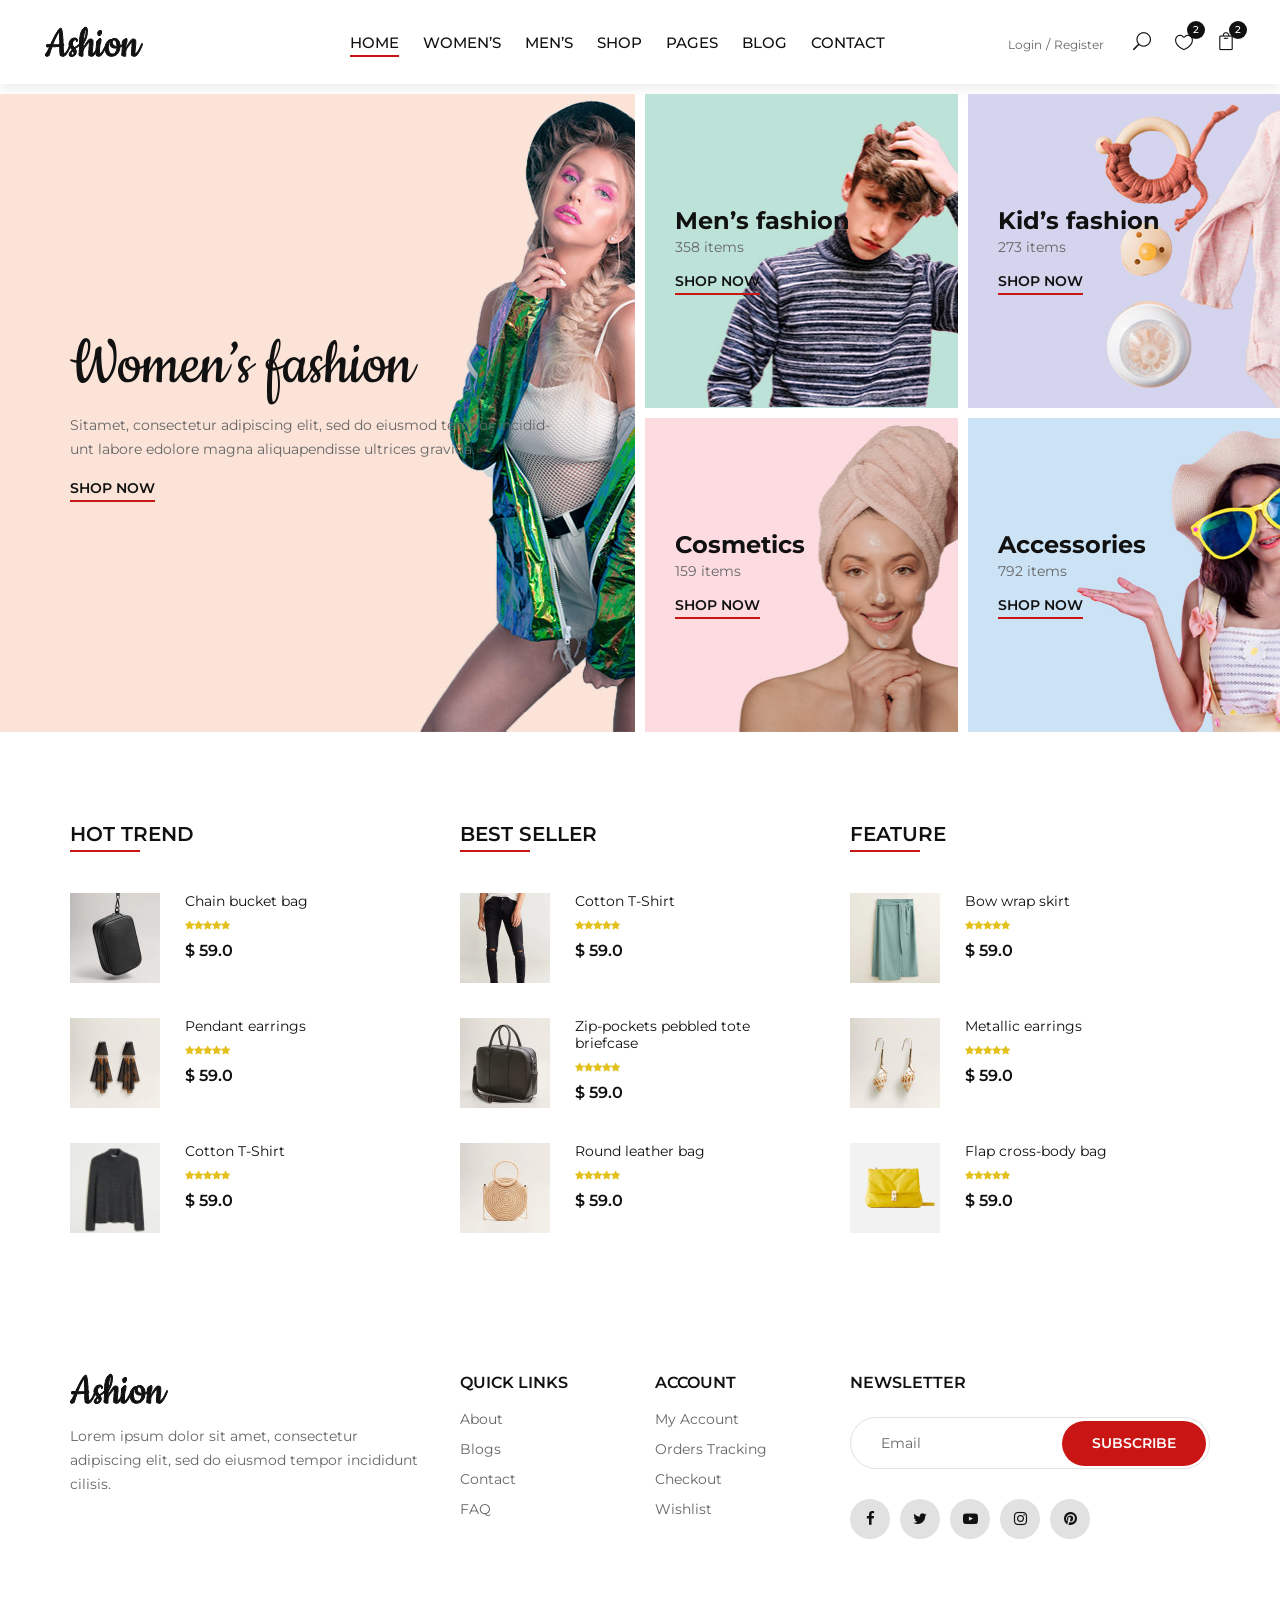
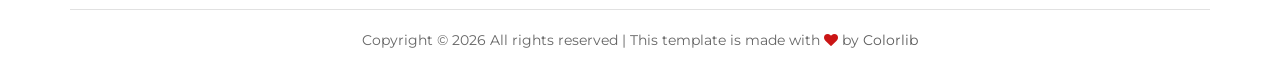
==== index.html @ 5e959f74 "init" ====
<!DOCTYPE html>
<html lang="pt-br">

<head>
    <meta charset="UTF-8">
    <meta name="description" content="Ashion Template">
    <meta name="keywords" content="Ashion, unica, creative, html">
    <meta name="viewport" content="width=device-width, initial-scale=1.0">
    <meta http-equiv="X-UA-Compatible" content="ie=edge">
    <title>Ashion | Template</title>

    <!-- Google Font -->
    <link href="https://fonts.googleapis.com/css2?family=Cookie&display=swap" rel="stylesheet">
    <link href="https://fonts.googleapis.com/css2?family=Montserrat:wght@400;500;600;700;800;900&display=swap"
    rel="stylesheet">

    <!-- Css Styles -->
    <link rel="stylesheet" href="css/bootstrap.min.css" type="text/css">
    <link rel="stylesheet" href="css/font-awesome.min.css" type="text/css">
    <link rel="stylesheet" href="css/elegant-icons.css" type="text/css">
    <link rel="stylesheet" href="css/jquery-ui.min.css" type="text/css">
    <link rel="stylesheet" href="css/magnific-popup.css" type="text/css">
    <link rel="stylesheet" href="css/owl.carousel.min.css" type="text/css">
    <link rel="stylesheet" href="css/slicknav.min.css" type="text/css">
    <link rel="stylesheet" href="css/style.css" type="text/css">
</head>

<body>
    <!-- Page Preloder -->
    <div id="preloder">
        <div class="loader"></div>
    </div>

    <!-- Offcanvas Menu Begin -->
    <div class="offcanvas-menu-overlay"></div>
    <div class="offcanvas-menu-wrapper">
        <div class="offcanvas__close">+</div>
        <ul class="offcanvas__widget">
            <li><span class="icon_search search-switch"></span></li>
            <li><a href="#"><span class="icon_heart_alt"></span>
                <div class="tip">2</div>
            </a></li>
            <li><a href="#"><span class="icon_bag_alt"></span>
                <div class="tip">2</div>
            </a></li>
        </ul>
        <div class="offcanvas__logo">
            <a href="./index.html"><img src="img/logo.png" alt=""></a>
        </div>
        <div id="mobile-menu-wrap"></div>
        <div class="offcanvas__auth">
            <a href="#">Login</a>
            <a href="#">Register</a>
        </div>
    </div>
    <!-- Offcanvas Menu End -->

    <!-- Header Section Begin -->
    <header class="header">
        <div class="container-fluid">
            <div class="row">
                <div class="col-xl-3 col-lg-2">
                    <div class="header__logo">
                        <a href="./index.html"><img src="img/logo.png" alt=""></a>
                    </div>
                </div>
                <div class="col-xl-6 col-lg-7">
                    <nav class="header__menu">
                        <ul>
                            <li class="active"><a href="./index.html">Home</a></li>
                            <li><a href="#">Women’s</a></li>
                            <li><a href="#">Men’s</a></li>
                            <li><a href="./shop.html">Shop</a></li>
                            <li><a href="#">Pages</a>
                                <ul class="dropdown">
                                    <li><a href="./product-details.html">Product Details</a></li>
                                    <li><a href="./shop-cart.html">Shop Cart</a></li>
                                    <li><a href="./checkout.html">Checkout</a></li>
                                    <li><a href="./blog-details.html">Blog Details</a></li>
                                </ul>
                            </li>
                            <li><a href="./blog.html">Blog</a></li>
                            <li><a href="./contact.html">Contact</a></li>
                        </ul>
                    </nav>
                </div>
                <div class="col-lg-3">
                    <div class="header__right">
                        <div class="header__right__auth">
                            <a href="#">Login</a>
                            <a href="#">Register</a>
                        </div>
                        <ul class="header__right__widget">
                            <li><span class="icon_search search-switch"></span></li>
                            <li><a href="#"><span class="icon_heart_alt"></span>
                                <div class="tip">2</div>
                            </a></li>
                            <li><a href="#"><span class="icon_bag_alt"></span>
                                <div class="tip">2</div>
                            </a></li>
                        </ul>
                    </div>
                </div>
            </div>
            <div class="canvas__open">
                <i class="fa fa-bars"></i>
            </div>
        </div>
    </header>
    <!-- Header Section End -->

    <!-- Categories Section Begin -->
    <section class="categories">
        <div class="container-fluid">
            <div class="row">
                <div class="col-lg-6 p-0">
                    <div class="categories__item categories__large__item set-bg"
                    data-setbg="img/categories/category-1.jpg">
                    <div class="categories__text">
                        <h1>Women’s fashion</h1>
                        <p>Sitamet, consectetur adipiscing elit, sed do eiusmod tempor incidid-unt labore
                        edolore magna aliquapendisse ultrices gravida.</p>
                        <a href="#">Shop now</a>
                    </div>
                </div>
            </div>
            <div class="col-lg-6">
                <div class="row">
                    <div class="col-lg-6 col-md-6 col-sm-6 p-0">
                        <div class="categories__item set-bg" data-setbg="img/categories/category-2.jpg">
                            <div class="categories__text">
                                <h4>Men’s fashion</h4>
                                <p>358 items</p>
                                <a href="#">Shop now</a>
                            </div>
                        </div>
                    </div>
                    <div class="col-lg-6 col-md-6 col-sm-6 p-0">
                        <div class="categories__item set-bg" data-setbg="img/categories/category-3.jpg">
                            <div class="categories__text">
                                <h4>Kid’s fashion</h4>
                                <p>273 items</p>
                                <a href="#">Shop now</a>
                            </div>
                        </div>
                    </div>
                    <div class="col-lg-6 col-md-6 col-sm-6 p-0">
                        <div class="categories__item set-bg" data-setbg="img/categories/category-4.jpg">
                            <div class="categories__text">
                                <h4>Cosmetics</h4>
                                <p>159 items</p>
                                <a href="#">Shop now</a>
                            </div>
                        </div>
                    </div>
                    <div class="col-lg-6 col-md-6 col-sm-6 p-0">
                        <div class="categories__item set-bg" data-setbg="img/categories/category-5.jpg">
                            <div class="categories__text">
                                <h4>Accessories</h4>
                                <p>792 items</p>
                                <a href="#">Shop now</a>
                            </div>
                        </div>
                    </div>
                </div>
            </div>
        </div>
    </div>
</section>
<!-- Categories Section End -->

<!-- Trend Section Begin -->
<section class="trend spad">
    <div class="container">
        <div class="row">
            <div class="col-lg-4 col-md-4 col-sm-6">
                <div class="trend__content">
                    <div class="section-title">
                        <h4>Hot Trend</h4>
                    </div>
                    <div class="trend__item">
                        <div class="trend__item__pic">
                            <img src="img/trend/ht-1.jpg" alt="">
                        </div>
                        <div class="trend__item__text">
                            <h6>Chain bucket bag</h6>
                            <div class="rating">
                                <i class="fa fa-star"></i>
                                <i class="fa fa-star"></i>
                                <i class="fa fa-star"></i>
                                <i class="fa fa-star"></i>
                                <i class="fa fa-star"></i>
                            </div>
                            <div class="product__price">$ 59.0</div>
                        </div>
                    </div>
                    <div class="trend__item">
                        <div class="trend__item__pic">
                            <img src="img/trend/ht-2.jpg" alt="">
                        </div>
                        <div class="trend__item__text">
                            <h6>Pendant earrings</h6>
                            <div class="rating">
                                <i class="fa fa-star"></i>
                                <i class="fa fa-star"></i>
                                <i class="fa fa-star"></i>
                                <i class="fa fa-star"></i>
                                <i class="fa fa-star"></i>
                            </div>
                            <div class="product__price">$ 59.0</div>
                        </div>
                    </div>
                    <div class="trend__item">
                        <div class="trend__item__pic">
                            <img src="img/trend/ht-3.jpg" alt="">
                        </div>
                        <div class="trend__item__text">
                            <h6>Cotton T-Shirt</h6>
                            <div class="rating">
                                <i class="fa fa-star"></i>
                                <i class="fa fa-star"></i>
                                <i class="fa fa-star"></i>
                                <i class="fa fa-star"></i>
                                <i class="fa fa-star"></i>
                            </div>
                            <div class="product__price">$ 59.0</div>
                        </div>
                    </div>
                </div>
            </div>
            <div class="col-lg-4 col-md-4 col-sm-6">
                <div class="trend__content">
                    <div class="section-title">
                        <h4>Best seller</h4>
                    </div>
                    <div class="trend__item">
                        <div class="trend__item__pic">
                            <img src="img/trend/bs-1.jpg" alt="">
                        </div>
                        <div class="trend__item__text">
                            <h6>Cotton T-Shirt</h6>
                            <div class="rating">
                                <i class="fa fa-star"></i>
                                <i class="fa fa-star"></i>
                                <i class="fa fa-star"></i>
                                <i class="fa fa-star"></i>
                                <i class="fa fa-star"></i>
                            </div>
                            <div class="product__price">$ 59.0</div>
                        </div>
                    </div>
                    <div class="trend__item">
                        <div class="trend__item__pic">
                            <img src="img/trend/bs-2.jpg" alt="">
                        </div>
                        <div class="trend__item__text">
                            <h6>Zip-pockets pebbled tote <br />briefcase</h6>
                            <div class="rating">
                                <i class="fa fa-star"></i>
                                <i class="fa fa-star"></i>
                                <i class="fa fa-star"></i>
                                <i class="fa fa-star"></i>
                                <i class="fa fa-star"></i>
                            </div>
                            <div class="product__price">$ 59.0</div>
                        </div>
                    </div>
                    <div class="trend__item">
                        <div class="trend__item__pic">
                            <img src="img/trend/bs-3.jpg" alt="">
                        </div>
                        <div class="trend__item__text">
                            <h6>Round leather bag</h6>
                            <div class="rating">
                                <i class="fa fa-star"></i>
                                <i class="fa fa-star"></i>
                                <i class="fa fa-star"></i>
                                <i class="fa fa-star"></i>
                                <i class="fa fa-star"></i>
                            </div>
                            <div class="product__price">$ 59.0</div>
                        </div>
                    </div>
                </div>
            </div>
            <div class="col-lg-4 col-md-4 col-sm-6">
                <div class="trend__content">
                    <div class="section-title">
                        <h4>Feature</h4>
                    </div>
                    <div class="trend__item">
                        <div class="trend__item__pic">
                            <img src="img/trend/f-1.jpg" alt="">
                        </div>
                        <div class="trend__item__text">
                            <h6>Bow wrap skirt</h6>
                            <div class="rating">
                                <i class="fa fa-star"></i>
                                <i class="fa fa-star"></i>
                                <i class="fa fa-star"></i>
                                <i class="fa fa-star"></i>
                                <i class="fa fa-star"></i>
                            </div>
                            <div class="product__price">$ 59.0</div>
                        </div>
                    </div>
                    <div class="trend__item">
                        <div class="trend__item__pic">
                            <img src="img/trend/f-2.jpg" alt="">
                        </div>
                        <div class="trend__item__text">
                            <h6>Metallic earrings</h6>
                            <div class="rating">
                                <i class="fa fa-star"></i>
                                <i class="fa fa-star"></i>
                                <i class="fa fa-star"></i>
                                <i class="fa fa-star"></i>
                                <i class="fa fa-star"></i>
                            </div>
                            <div class="product__price">$ 59.0</div>
                        </div>
                    </div>
                    <div class="trend__item">
                        <div class="trend__item__pic">
                            <img src="img/trend/f-3.jpg" alt="">
                        </div>
                        <div class="trend__item__text">
                            <h6>Flap cross-body bag</h6>
                            <div class="rating">
                                <i class="fa fa-star"></i>
                                <i class="fa fa-star"></i>
                                <i class="fa fa-star"></i>
                                <i class="fa fa-star"></i>
                                <i class="fa fa-star"></i>
                            </div>
                            <div class="product__price">$ 59.0</div>
                        </div>
                    </div>
                </div>
            </div>
        </div>
    </div>
</section>
<!-- Trend Section End -->

<!-- Footer Section Begin -->
<footer class="footer">
    <div class="container">
        <div class="row">
            <div class="col-lg-4 col-md-6 col-sm-7">
                <div class="footer__about">
                    <div class="footer__logo">
                        <a href="./index.html"><img src="img/logo.png" alt=""></a>
                    </div>
                    <p>Lorem ipsum dolor sit amet, consectetur adipiscing elit, sed do eiusmod tempor incididunt
                    cilisis.</p>
                </div>
            </div>
            <div class="col-lg-2 col-md-3 col-sm-5">
                <div class="footer__widget">
                    <h6>Quick links</h6>
                    <ul>
                        <li><a href="#">About</a></li>
                        <li><a href="#">Blogs</a></li>
                        <li><a href="#">Contact</a></li>
                        <li><a href="#">FAQ</a></li>
                    </ul>
                </div>
            </div>
            <div class="col-lg-2 col-md-3 col-sm-4">
                <div class="footer__widget">
                    <h6>Account</h6>
                    <ul>
                        <li><a href="#">My Account</a></li>
                        <li><a href="#">Orders Tracking</a></li>
                        <li><a href="#">Checkout</a></li>
                        <li><a href="#">Wishlist</a></li>
                    </ul>
                </div>
            </div>
            <div class="col-lg-4 col-md-8 col-sm-8">
                <div class="footer__newslatter">
                    <h6>NEWSLETTER</h6>
                    <form action="#">
                        <input type="text" placeholder="Email">
                        <button type="submit" class="site-btn">Subscribe</button>
                    </form>
                    <div class="footer__social">
                        <a href="#"><i class="fa fa-facebook"></i></a>
                        <a href="#"><i class="fa fa-twitter"></i></a>
                        <a href="#"><i class="fa fa-youtube-play"></i></a>
                        <a href="#"><i class="fa fa-instagram"></i></a>
                        <a href="#"><i class="fa fa-pinterest"></i></a>
                    </div>
                </div>
            </div>
        </div>
        <div class="row">
            <div class="col-lg-12">
                <!-- Link back to Colorlib can't be removed. Template is licensed under CC BY 3.0. -->
                <div class="footer__copyright__text">
                    <p>Copyright &copy; <script>document.write(new Date().getFullYear());</script> All rights reserved | This template is made with <i class="fa fa-heart" aria-hidden="true"></i> by <a href="https://colorlib.com" target="_blank">Colorlib</a></p>
                </div>
                <!-- Link back to Colorlib can't be removed. Template is licensed under CC BY 3.0. -->
            </div>
        </div>
    </div>
</footer>
<!-- Footer Section End -->

<!-- Search Begin -->
<div class="search-model">
    <div class="h-100 d-flex align-items-center justify-content-center">
        <div class="search-close-switch">+</div>
        <form class="search-model-form">
            <input type="text" id="search-input" placeholder="Search here.....">
        </form>
    </div>
</div>
<!-- Search End -->

<!-- Js Plugins -->
<script src="js/jquery-3.3.1.min.js"></script>
<script src="js/bootstrap.min.js"></script>
<script src="js/jquery.magnific-popup.min.js"></script>
<script src="js/jquery-ui.min.js"></script>
<script src="js/mixitup.min.js"></script>
<script src="js/jquery.countdown.min.js"></script>
<script src="js/jquery.slicknav.js"></script>
<script src="js/owl.carousel.min.js"></script>
<script src="js/jquery.nicescroll.min.js"></script>
<script src="js/main.js"></script>
</body>

</html>
---- css/elegant-icons.css ----
@font-face {
	font-family: 'ElegantIcons';
	src:url('../fonts/ElegantIcons.eot');
	src:url('../fonts/ElegantIcons.eot?#iefix') format('embedded-opentype'),
		url('../fonts/ElegantIcons.woff') format('woff'),
		url('../fonts/ElegantIcons.ttf') format('truetype'),
		url('../fonts/ElegantIcons.svg#ElegantIcons') format('svg');
	font-weight: normal;
	font-style: normal;
}

/* Use the following CSS code if you want to use data attributes for inserting your icons */
[data-icon]:before {
	font-family: 'ElegantIcons';
	content: attr(data-icon);
	speak: none;
	font-weight: normal;
	font-variant: normal;
	text-transform: none;
	line-height: 1;
	-webkit-font-smoothing: antialiased;
	-moz-osx-font-smoothing: grayscale;
}

/* Use the following CSS code if you want to have a class per icon */
/*
Instead of a list of all class selectors,
you can use the generic selector below, but it's slower:
[class*="your-class-prefix"] {
*/
.arrow_up, .arrow_down, .arrow_left, .arrow_right, .arrow_left-up, .arrow_right-up, .arrow_right-down, .arrow_left-down, .arrow-up-down, .arrow_up-down_alt, .arrow_left-right_alt, .arrow_left-right, .arrow_expand_alt2, .arrow_expand_alt, .arrow_condense, .arrow_expand, .arrow_move, .arrow_carrot-up, .arrow_carrot-down, .arrow_carrot-left, .arrow_carrot-right, .arrow_carrot-2up, .arrow_carrot-2down, .arrow_carrot-2left, .arrow_carrot-2right, .arrow_carrot-up_alt2, .arrow_carrot-down_alt2, .arrow_carrot-left_alt2, .arrow_carrot-right_alt2, .arrow_carrot-2up_alt2, .arrow_carrot-2down_alt2, .arrow_carrot-2left_alt2, .arrow_carrot-2right_alt2, .arrow_triangle-up, .arrow_triangle-down, .arrow_triangle-left, .arrow_triangle-right, .arrow_triangle-up_alt2, .arrow_triangle-down_alt2, .arrow_triangle-left_alt2, .arrow_triangle-right_alt2, .arrow_back, .icon_minus-06, .icon_plus, .icon_close, .icon_check, .icon_minus_alt2, .icon_plus_alt2, .icon_close_alt2, .icon_check_alt2, .icon_zoom-out_alt, .icon_zoom-in_alt, .icon_search, .icon_box-empty, .icon_box-selected, .icon_minus-box, .icon_plus-box, .icon_box-checked, .icon_circle-empty, .icon_circle-slelected, .icon_stop_alt2, .icon_stop, .icon_pause_alt2, .icon_pause, .icon_menu, .icon_menu-square_alt2, .icon_menu-circle_alt2, .icon_ul, .icon_ol, .icon_adjust-horiz, .icon_adjust-vert, .icon_document_alt, .icon_documents_alt, .icon_pencil, .icon_pencil-edit_alt, .icon_pencil-edit, .icon_folder-alt, .icon_folder-open_alt, .icon_folder-add_alt, .icon_info_alt, .icon_error-oct_alt, .icon_error-circle_alt, .icon_error-triangle_alt, .icon_question_alt2, .icon_question, .icon_comment_alt, .icon_chat_alt, .icon_vol-mute_alt, .icon_volume-low_alt, .icon_volume-high_alt, .icon_quotations, .icon_quotations_alt2, .icon_clock_alt, .icon_lock_alt, .icon_lock-open_alt, .icon_key_alt, .icon_cloud_alt, .icon_cloud-upload_alt, .icon_cloud-download_alt, .icon_image, .icon_images, .icon_lightbulb_alt, .icon_gift_alt, .icon_house_alt, .icon_genius, .icon_mobile, .icon_tablet, .icon_laptop, .icon_desktop, .icon_camera_alt, .icon_mail_alt, .icon_cone_alt, .icon_ribbon_alt, .icon_bag_alt, .icon_creditcard, .icon_cart_alt, .icon_paperclip, .icon_tag_alt, .icon_tags_alt, .icon_trash_alt, .icon_cursor_alt, .icon_mic_alt, .icon_compass_alt, .icon_pin_alt, .icon_pushpin_alt, .icon_map_alt, .icon_drawer_alt, .icon_toolbox_alt, .icon_book_alt, .icon_calendar, .icon_film, .icon_table, .icon_contacts_alt, .icon_headphones, .icon_lifesaver, .icon_piechart, .icon_refresh, .icon_link_alt, .icon_link, .icon_loading, .icon_blocked, .icon_archive_alt, .icon_heart_alt, .icon_star_alt, .icon_star-half_alt, .icon_star, .icon_star-half, .icon_tools, .icon_tool, .icon_cog, .icon_cogs, .arrow_up_alt, .arrow_down_alt, .arrow_left_alt, .arrow_right_alt, .arrow_left-up_alt, .arrow_right-up_alt, .arrow_right-down_alt, .arrow_left-down_alt, .arrow_condense_alt, .arrow_expand_alt3, .arrow_carrot_up_alt, .arrow_carrot-down_alt, .arrow_carrot-left_alt, .arrow_carrot-right_alt, .arrow_carrot-2up_alt, .arrow_carrot-2dwnn_alt, .arrow_carrot-2left_alt, .arrow_carrot-2right_alt, .arrow_triangle-up_alt, .arrow_triangle-down_alt, .arrow_triangle-left_alt, .arrow_triangle-right_alt, .icon_minus_alt, .icon_plus_alt, .icon_close_alt, .icon_check_alt, .icon_zoom-out, .icon_zoom-in, .icon_stop_alt, .icon_menu-square_alt, .icon_menu-circle_alt, .icon_document, .icon_documents, .icon_pencil_alt, .icon_folder, .icon_folder-open, .icon_folder-add, .icon_folder_upload, .icon_folder_download, .icon_info, .icon_error-circle, .icon_error-oct, .icon_error-triangle, .icon_question_alt, .icon_comment, .icon_chat, .icon_vol-mute, .icon_volume-low, .icon_volume-high, .icon_quotations_alt, .icon_clock, .icon_lock, .icon_lock-open, .icon_key, .icon_cloud, .icon_cloud-upload, .icon_cloud-download, .icon_lightbulb, .icon_gift, .icon_house, .icon_camera, .icon_mail, .icon_cone, .icon_ribbon, .icon_bag, .icon_cart, .icon_tag, .icon_tags, .icon_trash, .icon_cursor, .icon_mic, .icon_compass, .icon_pin, .icon_pushpin, .icon_map, .icon_drawer, .icon_toolbox, .icon_book, .icon_contacts, .icon_archive, .icon_heart, .icon_profile, .icon_group, .icon_grid-2x2, .icon_grid-3x3, .icon_music, .icon_pause_alt, .icon_phone, .icon_upload, .icon_download, .social_facebook, .social_twitter, .social_pinterest, .social_googleplus, .social_tumblr, .social_tumbleupon, .social_wordpress, .social_instagram, .social_dribbble, .social_vimeo, .social_linkedin, .social_rss, .social_deviantart, .social_share, .social_myspace, .social_skype, .social_youtube, .social_picassa, .social_googledrive, .social_flickr, .social_blogger, .social_spotify, .social_delicious, .social_facebook_circle, .social_twitter_circle, .social_pinterest_circle, .social_googleplus_circle, .social_tumblr_circle, .social_stumbleupon_circle, .social_wordpress_circle, .social_instagram_circle, .social_dribbble_circle, .social_vimeo_circle, .social_linkedin_circle, .social_rss_circle, .social_deviantart_circle, .social_share_circle, .social_myspace_circle, .social_skype_circle, .social_youtube_circle, .social_picassa_circle, .social_googledrive_alt2, .social_flickr_circle, .social_blogger_circle, .social_spotify_circle, .social_delicious_circle, .social_facebook_square, .social_twitter_square, .social_pinterest_square, .social_googleplus_square, .social_tumblr_square, .social_stumbleupon_square, .social_wordpress_square, .social_instagram_square, .social_dribbble_square, .social_vimeo_square, .social_linkedin_square, .social_rss_square, .social_deviantart_square, .social_share_square, .social_myspace_square, .social_skype_square, .social_youtube_square, .social_picassa_square, .social_googledrive_square, .social_flickr_square, .social_blogger_square, .social_spotify_square, .social_delicious_square, .icon_printer, .icon_calulator, .icon_building, .icon_floppy, .icon_drive, .icon_search-2, .icon_id, .icon_id-2, .icon_puzzle, .icon_like, .icon_dislike, .icon_mug, .icon_currency, .icon_wallet, .icon_pens, .icon_easel, .icon_flowchart, .icon_datareport, .icon_briefcase, .icon_shield, .icon_percent, .icon_globe, .icon_globe-2, .icon_target, .icon_hourglass, .icon_balance, .icon_rook, .icon_printer-alt, .icon_calculator_alt, .icon_building_alt, .icon_floppy_alt, .icon_drive_alt, .icon_search_alt, .icon_id_alt, .icon_id-2_alt, .icon_puzzle_alt, .icon_like_alt, .icon_dislike_alt, .icon_mug_alt, .icon_currency_alt, .icon_wallet_alt, .icon_pens_alt, .icon_easel_alt, .icon_flowchart_alt, .icon_datareport_alt, .icon_briefcase_alt, .icon_shield_alt, .icon_percent_alt, .icon_globe_alt, .icon_clipboard {
	font-family: 'ElegantIcons';
	speak: none;
	font-style: normal;
	font-weight: normal;
	font-variant: normal;
	text-transform: none;
	line-height: 1;
	-webkit-font-smoothing: antialiased;
}
.arrow_up:before {
	content: "\21";
}
.arrow_down:before {
	content: "\22";
}
.arrow_left:before {
	content: "\23";
}
.arrow_right:before {
	content: "\24";
}
.arrow_left-up:before {
	content: "\25";
}
.arrow_right-up:before {
	content: "\26";
}
.arrow_right-down:before {
	content: "\27";
}
.arrow_left-down:before {
	content: "\28";
}
.arrow-up-down:before {
	content: "\29";
}
.arrow_up-down_alt:before {
	content: "\2a";
}
.arrow_left-right_alt:before {
	content: "\2b";
}
.arrow_left-right:before {
	content: "\2c";
}
.arrow_expand_alt2:before {
	content: "\2d";
}
.arrow_expand_alt:before {
	content: "\2e";
}
.arrow_condense:before {
	content: "\2f";
}
.arrow_expand:before {
	content: "\30";
}
.arrow_move:before {
	content: "\31";
}
.arrow_carrot-up:before {
	content: "\32";
}
.arrow_carrot-down:before {
	content: "\33";
}
.arrow_carrot-left:before {
	content: "\34";
}
.arrow_carrot-right:before {
	content: "\35";
}
.arrow_carrot-2up:before {
	content: "\36";
}
.arrow_carrot-2down:before {
	content: "\37";
}
.arrow_carrot-2left:before {
	content: "\38";
}
.arrow_carrot-2right:before {
	content: "\39";
}
.arrow_carrot-up_alt2:before {
	content: "\3a";
}
.arrow_carrot-down_alt2:before {
	content: "\3b";
}
.arrow_carrot-left_alt2:before {
	content: "\3c";
}
.arrow_carrot-right_alt2:before {
	content: "\3d";
}
.arrow_carrot-2up_alt2:before {
	content: "\3e";
}
.arrow_carrot-2down_alt2:before {
	content: "\3f";
}
.arrow_carrot-2left_alt2:before {
	content: "\40";
}
.arrow_carrot-2right_alt2:before {
	content: "\41";
}
.arrow_triangle-up:before {
	content: "\42";
}
.arrow_triangle-down:before {
	content: "\43";
}
.arrow_triangle-left:before {
	content: "\44";
}
.arrow_triangle-right:before {
	content: "\45";
}
.arrow_triangle-up_alt2:before {
	content: "\46";
}
.arrow_triangle-down_alt2:before {
	content: "\47";
}
.arrow_triangle-left_alt2:before {
	content: "\48";
}
.arrow_triangle-right_alt2:before {
	content: "\49";
}
.arrow_back:before {
	content: "\4a";
}
.icon_minus-06:before {
	content: "\4b";
}
.icon_plus:before {
	content: "\4c";
}
.icon_close:before {
	content: "\4d";
}
.icon_check:before {
	content: "\4e";
}
.icon_minus_alt2:before {
	content: "\4f";
}
.icon_plus_alt2:before {
	content: "\50";
}
.icon_close_alt2:before {
	content: "\51";
}
.icon_check_alt2:before {
	content: "\52";
}
.icon_zoom-out_alt:before {
	content: "\53";
}
.icon_zoom-in_alt:before {
	content: "\54";
}
.icon_search:before {
	content: "\55";
}
.icon_box-empty:before {
	content: "\56";
}
.icon_box-selected:before {
	content: "\57";
}
.icon_minus-box:before {
	content: "\58";
}
.icon_plus-box:before {
	content: "\59";
}
.icon_box-checked:before {
	content: "\5a";
}
.icon_circle-empty:before {
	content: "\5b";
}
.icon_circle-slelected:before {
	content: "\5c";
}
.icon_stop_alt2:before {
	content: "\5d";
}
.icon_stop:before {
	content: "\5e";
}
.icon_pause_alt2:before {
	content: "\5f";
}
.icon_pause:before {
	content: "\60";
}
.icon_menu:before {
	content: "\61";
}
.icon_menu-square_alt2:before {
	content: "\62";
}
.icon_menu-circle_alt2:before {
	content: "\63";
}
.icon_ul:before {
	content: "\64";
}
.icon_ol:before {
	content: "\65";
}
.icon_adjust-horiz:before {
	content: "\66";
}
.icon_adjust-vert:before {
	content: "\67";
}
.icon_document_alt:before {
	content: "\68";
}
.icon_documents_alt:before {
	content: "\69";
}
.icon_pencil:before {
	content: "\6a";
}
.icon_pencil-edit_alt:before {
	content: "\6b";
}
.icon_pencil-edit:before {
	content: "\6c";
}
.icon_folder-alt:before {
	content: "\6d";
}
.icon_folder-open_alt:before {
	content: "\6e";
}
.icon_folder-add_alt:before {
	content: "\6f";
}
.icon_info_alt:before {
	content: "\70";
}
.icon_error-oct_alt:before {
	content: "\71";
}
.icon_error-circle_alt:before {
	content: "\72";
}
.icon_error-triangle_alt:before {
	content: "\73";
}
.icon_question_alt2:before {
	content: "\74";
}
.icon_question:before {
	content: "\75";
}
.icon_comment_alt:before {
	content: "\76";
}
.icon_chat_alt:before {
	content: "\77";
}
.icon_vol-mute_alt:before {
	content: "\78";
}
.icon_volume-low_alt:before {
	content: "\79";
}
.icon_volume-high_alt:before {
	content: "\7a";
}
.icon_quotations:before {
	content: "\7b";
}
.icon_quotations_alt2:before {
	content: "\7c";
}
.icon_clock_alt:before {
	content: "\7d";
}
.icon_lock_alt:before {
	content: "\7e";
}
.icon_lock-open_alt:before {
	content: "\e000";
}
.icon_key_alt:before {
	content: "\e001";
}
.icon_cloud_alt:before {
	content: "\e002";
}
.icon_cloud-upload_alt:before {
	content: "\e003";
}
.icon_cloud-download_alt:before {
	content: "\e004";
}
.icon_image:before {
	content: "\e005";
}
.icon_images:before {
	content: "\e006";
}
.icon_lightbulb_alt:before {
	content: "\e007";
}
.icon_gift_alt:before {
	content: "\e008";
}
.icon_house_alt:before {
	content: "\e009";
}
.icon_genius:before {
	content: "\e00a";
}
.icon_mobile:before {
	content: "\e00b";
}
.icon_tablet:before {
	content: "\e00c";
}
.icon_laptop:before {
	content: "\e00d";
}
.icon_desktop:before {
	content: "\e00e";
}
.icon_camera_alt:before {
	content: "\e00f";
}
.icon_mail_alt:before {
	content: "\e010";
}
.icon_cone_alt:before {
	content: "\e011";
}
.icon_ribbon_alt:before {
	content: "\e012";
}
.icon_bag_alt:before {
	content: "\e013";
}
.icon_creditcard:before {
	content: "\e014";
}
.icon_cart_alt:before {
	content: "\e015";
}
.icon_paperclip:before {
	content: "\e016";
}
.icon_tag_alt:before {
	content: "\e017";
}
.icon_tags_alt:before {
	content: "\e018";
}
.icon_trash_alt:before {
	content: "\e019";
}
.icon_cursor_alt:before {
	content: "\e01a";
}
.icon_mic_alt:before {
	content: "\e01b";
}
.icon_compass_alt:before {
	content: "\e01c";
}
.icon_pin_alt:before {
	content: "\e01d";
}
.icon_pushpin_alt:before {
	content: "\e01e";
}
.icon_map_alt:before {
	content: "\e01f";
}
.icon_drawer_alt:before {
	content: "\e020";
}
.icon_toolbox_alt:before {
	content: "\e021";
}
.icon_book_alt:before {
	content: "\e022";
}
.icon_calendar:before {
	content: "\e023";
}
.icon_film:before {
	content: "\e024";
}
.icon_table:before {
	content: "\e025";
}
.icon_contacts_alt:before {
	content: "\e026";
}
.icon_headphones:before {
	content: "\e027";
}
.icon_lifesaver:before {
	content: "\e028";
}
.icon_piechart:before {
	content: "\e029";
}
.icon_refresh:before {
	content: "\e02a";
}
.icon_link_alt:before {
	content: "\e02b";
}
.icon_link:before {
	content: "\e02c";
}
.icon_loading:before {
	content: "\e02d";
}
.icon_blocked:before {
	content: "\e02e";
}
.icon_archive_alt:before {
	content: "\e02f";
}
.icon_heart_alt:before {
	content: "\e030";
}
.icon_star_alt:before {
	content: "\e031";
}
.icon_star-half_alt:before {
	content: "\e032";
}
.icon_star:before {
	content: "\e033";
}
.icon_star-half:before {
	content: "\e034";
}
.icon_tools:before {
	content: "\e035";
}
.icon_tool:before {
	content: "\e036";
}
.icon_cog:before {
	content: "\e037";
}
.icon_cogs:before {
	content: "\e038";
}
.arrow_up_alt:before {
	content: "\e039";
}
.arrow_down_alt:before {
	content: "\e03a";
}
.arrow_left_alt:before {
	content: "\e03b";
}
.arrow_right_alt:before {
	content: "\e03c";
}
.arrow_left-up_alt:before {
	content: "\e03d";
}
.arrow_right-up_alt:before {
	content: "\e03e";
}
.arrow_right-down_alt:before {
	content: "\e03f";
}
.arrow_left-down_alt:before {
	content: "\e040";
}
.arrow_condense_alt:before {
	content: "\e041";
}
.arrow_expand_alt3:before {
	content: "\e042";
}
.arrow_carrot_up_alt:before {
	content: "\e043";
}
.arrow_carrot-down_alt:before {
	content: "\e044";
}
.arrow_carrot-left_alt:before {
	content: "\e045";
}
.arrow_carrot-right_alt:before {
	content: "\e046";
}
.arrow_carrot-2up_alt:before {
	content: "\e047";
}
.arrow_carrot-2dwnn_alt:before {
	content: "\e048";
}
.arrow_carrot-2left_alt:before {
	content: "\e049";
}
.arrow_carrot-2right_alt:before {
	content: "\e04a";
}
.arrow_triangle-up_alt:before {
	content: "\e04b";
}
.arrow_triangle-down_alt:before {
	content: "\e04c";
}
.arrow_triangle-left_alt:before {
	content: "\e04d";
}
.arrow_triangle-right_alt:before {
	content: "\e04e";
}
.icon_minus_alt:before {
	content: "\e04f";
}
.icon_plus_alt:before {
	content: "\e050";
}
.icon_close_alt:before {
	content: "\e051";
}
.icon_check_alt:before {
	content: "\e052";
}
.icon_zoom-out:before {
	content: "\e053";
}
.icon_zoom-in:before {
	content: "\e054";
}
.icon_stop_alt:before {
	content: "\e055";
}
.icon_menu-square_alt:before {
	content: "\e056";
}
.icon_menu-circle_alt:before {
	content: "\e057";
}
.icon_document:before {
	content: "\e058";
}
.icon_documents:before {
	content: "\e059";
}
.icon_pencil_alt:before {
	content: "\e05a";
}
.icon_folder:before {
	content: "\e05b";
}
.icon_folder-open:before {
	content: "\e05c";
}
.icon_folder-add:before {
	content: "\e05d";
}
.icon_folder_upload:before {
	content: "\e05e";
}
.icon_folder_download:before {
	content: "\e05f";
}
.icon_info:before {
	content: "\e060";
}
.icon_error-circle:before {
	content: "\e061";
}
.icon_error-oct:before {
	content: "\e062";
}
.icon_error-triangle:before {
	content: "\e063";
}
.icon_question_alt:before {
	content: "\e064";
}
.icon_comment:before {
	content: "\e065";
}
.icon_chat:before {
	content: "\e066";
}
.icon_vol-mute:before {
	content: "\e067";
}
.icon_volume-low:before {
	content: "\e068";
}
.icon_volume-high:before {
	content: "\e069";
}
.icon_quotations_alt:before {
	content: "\e06a";
}
.icon_clock:before {
	content: "\e06b";
}
.icon_lock:before {
	content: "\e06c";
}
.icon_lock-open:before {
	content: "\e06d";
}
.icon_key:before {
	content: "\e06e";
}
.icon_cloud:before {
	content: "\e06f";
}
.icon_cloud-upload:before {
	content: "\e070";
}
.icon_cloud-download:before {
	content: "\e071";
}
.icon_lightbulb:before {
	content: "\e072";
}
.icon_gift:before {
	content: "\e073";
}
.icon_house:before {
	content: "\e074";
}
.icon_camera:before {
	content: "\e075";
}
.icon_mail:before {
	content: "\e076";
}
.icon_cone:before {
	content: "\e077";
}
.icon_ribbon:before {
	content: "\e078";
}
.icon_bag:before {
	content: "\e079";
}
.icon_cart:before {
	content: "\e07a";
}
.icon_tag:before {
	content: "\e07b";
}
.icon_tags:before {
	content: "\e07c";
}
.icon_trash:before {
	content: "\e07d";
}
.icon_cursor:before {
	content: "\e07e";
}
.icon_mic:before {
	content: "\e07f";
}
.icon_compass:before {
	content: "\e080";
}
.icon_pin:before {
	content: "\e081";
}
.icon_pushpin:before {
	content: "\e082";
}
.icon_map:before {
	content: "\e083";
}
.icon_drawer:before {
	content: "\e084";
}
.icon_toolbox:before {
	content: "\e085";
}
.icon_book:before {
	content: "\e086";
}
.icon_contacts:before {
	content: "\e087";
}
.icon_archive:before {
	content: "\e088";
}
.icon_heart:before {
	content: "\e089";
}
.icon_profile:before {
	content: "\e08a";
}
.icon_group:before {
	content: "\e08b";
}
.icon_grid-2x2:before {
	content: "\e08c";
}
.icon_grid-3x3:before {
	content: "\e08d";
}
.icon_music:before {
	content: "\e08e";
}
.icon_pause_alt:before {
	content: "\e08f";
}
.icon_phone:before {
	content: "\e090";
}
.icon_upload:before {
	content: "\e091";
}
.icon_download:before {
	content: "\e092";
}
.social_facebook:before {
	content: "\e093";
}
.social_twitter:before {
	content: "\e094";
}
.social_pinterest:before {
	content: "\e095";
}
.social_googleplus:before {
	content: "\e096";
}
.social_tumblr:before {
	content: "\e097";
}
.social_tumbleupon:before {
	content: "\e098";
}
.social_wordpress:before {
	content: "\e099";
}
.social_instagram:before {
	content: "\e09a";
}
.social_dribbble:before {
	content: "\e09b";
}
.social_vimeo:before {
	content: "\e09c";
}
.social_linkedin:before {
	content: "\e09d";
}
.social_rss:before {
	content: "\e09e";
}
.social_deviantart:before {
	content: "\e09f";
}
.social_share:before {
	content: "\e0a0";
}
.social_myspace:before {
	content: "\e0a1";
}
.social_skype:before {
	content: "\e0a2";
}
.social_youtube:before {
	content: "\e0a3";
}
.social_picassa:before {
	content: "\e0a4";
}
.social_googledrive:before {
	content: "\e0a5";
}
.social_flickr:before {
	content: "\e0a6";
}
.social_blogger:before {
	content: "\e0a7";
}
.social_spotify:before {
	content: "\e0a8";
}
.social_delicious:before {
	content: "\e0a9";
}
.social_facebook_circle:before {
	content: "\e0aa";
}
.social_twitter_circle:before {
	content: "\e0ab";
}
.social_pinterest_circle:before {
	content: "\e0ac";
}
.social_googleplus_circle:before {
	content: "\e0ad";
}
.social_tumblr_circle:before {
	content: "\e0ae";
}
.social_stumbleupon_circle:before {
	content: "\e0af";
}
.social_wordpress_circle:before {
	content: "\e0b0";
}
.social_instagram_circle:before {
	content: "\e0b1";
}
.social_dribbble_circle:before {
	content: "\e0b2";
}
.social_vimeo_circle:before {
	content: "\e0b3";
}
.social_linkedin_circle:before {
	content: "\e0b4";
}
.social_rss_circle:before {
	content: "\e0b5";
}
.social_deviantart_circle:before {
	content: "\e0b6";
}
.social_share_circle:before {
	content: "\e0b7";
}
.social_myspace_circle:before {
	content: "\e0b8";
}
.social_skype_circle:before {
	content: "\e0b9";
}
.social_youtube_circle:before {
	content: "\e0ba";
}
.social_picassa_circle:before {
	content: "\e0bb";
}
.social_googledrive_alt2:before {
	content: "\e0bc";
}
.social_flickr_circle:before {
	content: "\e0bd";
}
.social_blogger_circle:before {
	content: "\e0be";
}
.social_spotify_circle:before {
	content: "\e0bf";
}
.social_delicious_circle:before {
	content: "\e0c0";
}
.social_facebook_square:before {
	content: "\e0c1";
}
.social_twitter_square:before {
	content: "\e0c2";
}
.social_pinterest_square:before {
	content: "\e0c3";
}
.social_googleplus_square:before {
	content: "\e0c4";
}
.social_tumblr_square:before {
	content: "\e0c5";
}
.social_stumbleupon_square:before {
	content: "\e0c6";
}
.social_wordpress_square:before {
	content: "\e0c7";
}
.social_instagram_square:before {
	content: "\e0c8";
}
.social_dribbble_square:before {
	content: "\e0c9";
}
.social_vimeo_square:before {
	content: "\e0ca";
}
.social_linkedin_square:before {
	content: "\e0cb";
}
.social_rss_square:before {
	content: "\e0cc";
}
.social_deviantart_square:before {
	content: "\e0cd";
}
.social_share_square:before {
	content: "\e0ce";
}
.social_myspace_square:before {
	content: "\e0cf";
}
.social_skype_square:before {
	content: "\e0d0";
}
.social_youtube_square:before {
	content: "\e0d1";
}
.social_picassa_square:before {
	content: "\e0d2";
}
.social_googledrive_square:before {
	content: "\e0d3";
}
.social_flickr_square:before {
	content: "\e0d4";
}
.social_blogger_square:before {
	content: "\e0d5";
}
.social_spotify_square:before {
	content: "\e0d6";
}
.social_delicious_square:before {
	content: "\e0d7";
}
.icon_printer:before {
	content: "\e103";
}
.icon_calulator:before {
	content: "\e0ee";
}
.icon_building:before {
	content: "\e0ef";
}
.icon_floppy:before {
	content: "\e0e8";
}
.icon_drive:before {
	content: "\e0ea";
}
.icon_search-2:before {
	content: "\e101";
}
.icon_id:before {
	content: "\e107";
}
.icon_id-2:before {
	content: "\e108";
}
.icon_puzzle:before {
	content: "\e102";
}
.icon_like:before {
	content: "\e106";
}
.icon_dislike:before {
	content: "\e0eb";
}
.icon_mug:before {
	content: "\e105";
}
.icon_currency:before {
	content: "\e0ed";
}
.icon_wallet:before {
	content: "\e100";
}
.icon_pens:before {
	content: "\e104";
}
.icon_easel:before {
	content: "\e0e9";
}
.icon_flowchart:before {
	content: "\e109";
}
.icon_datareport:before {
	content: "\e0ec";
}
.icon_briefcase:before {
	content: "\e0fe";
}
.icon_shield:before {
	content: "\e0f6";
}
.icon_percent:before {
	content: "\e0fb";
}
.icon_globe:before {
	content: "\e0e2";
}
.icon_globe-2:before {
	content: "\e0e3";
}
.icon_target:before {
	content: "\e0f5";
}
.icon_hourglass:before {
	content: "\e0e1";
}
.icon_balance:before {
	content: "\e0ff";
}
.icon_rook:before {
	content: "\e0f8";
}
.icon_printer-alt:before {
	content: "\e0fa";
}
.icon_calculator_alt:before {
	content: "\e0e7";
}
.icon_building_alt:before {
	content: "\e0fd";
}
.icon_floppy_alt:before {
	content: "\e0e4";
}
.icon_drive_alt:before {
	content: "\e0e5";
}
.icon_search_alt:before {
	content: "\e0f7";
}
.icon_id_alt:before {
	content: "\e0e0";
}
.icon_id-2_alt:before {
	content: "\e0fc";
}
.icon_puzzle_alt:before {
	content: "\e0f9";
}
.icon_like_alt:before {
	content: "\e0dd";
}
.icon_dislike_alt:before {
	content: "\e0f1";
}
.icon_mug_alt:before {
	content: "\e0dc";
}
.icon_currency_alt:before {
	content: "\e0f3";
}
.icon_wallet_alt:before {
	content: "\e0d8";
}
.icon_pens_alt:before {
	content: "\e0db";
}
.icon_easel_alt:before {
	content: "\e0f0";
}
.icon_flowchart_alt:before {
	content: "\e0df";
}
.icon_datareport_alt:before {
	content: "\e0f2";
}
.icon_briefcase_alt:before {
	content: "\e0f4";
}
.icon_shield_alt:before {
	content: "\e0d9";
}
.icon_percent_alt:before {
	content: "\e0da";
}
.icon_globe_alt:before {
	content: "\e0de";
}
.icon_clipboard:before {
	content: "\e0e6";
}


	.glyph {
		float: left;
		text-align: center;
		padding: .75em;
		margin: .4em 1.5em .75em 0;
		width: 6em;
text-shadow: none;
	}
        .glyph_big {
        font-size: 128px;
        color: #59c5dc;
        float: left;
        margin-right: 20px;
        }

        .glyph div { padding-bottom: 10px;}

	.glyph input {
		font-family: consolas, monospace;
		font-size: 12px;
		width: 100%;
		text-align: center;
		border: 0;
		box-shadow: 0 0 0 1px #ccc;
		padding: .2em;
                -moz-border-radius: 5px;
                -webkit-border-radius: 5px;
	}
	.centered {
		margin-left: auto;
		margin-right: auto;
	}
	.glyph .fs1 {
		font-size: 2em;
	}
---- css/style.css ----
/******************************************************************
  Template Name: Ashion
  Description: Ashion ecommerce template
  Author: Colorib
  Author URI: https://colorlib.com/
  Version: 1.0
  Created: Colorib
******************************************************************/

/*------------------------------------------------------------------
[Table of contents]

1.  Template default CSS
	1.1	Variables
	1.2	Mixins
	1.3	Flexbox
	1.4	Reset
2.  Helper Css
3.  Header Section
4.  Categories Section
5.  Product Section
6.  Banner Section
7.  Countdown Section
8.  Instagram
9.  Contact
10.  Footer Style
-------------------------------------------------------------------*/

/*----------------------------------------*/

/* Template default CSS
/*----------------------------------------*/

html,
body {
	height: 100%;
	font-family: "Montserrat", sans-serif;
	-webkit-font-smoothing: antialiased;
}

h1,
h2,
h3,
h4,
h5,
h6 {
	margin: 0;
	color: #111111;
	font-weight: 400;
	font-family: "Montserrat", sans-serif;
}

h1 {
	font-size: 70px;
}

h2 {
	font-size: 36px;
}

h3 {
	font-size: 30px;
}

h4 {
	font-size: 24px;
}

h5 {
	font-size: 18px;
}

h6 {
	font-size: 16px;
}

p {
	font-size: 14px;
	font-family: "Montserrat", sans-serif;
	color: #666666;
	font-weight: 400;
	line-height: 24px;
	margin: 0 0 15px 0;
}

img {
	max-width: 100%;
}

input:focus,
select:focus,
button:focus,
textarea:focus {
	outline: none;
}

a:hover,
a:focus {
	text-decoration: none;
	outline: none;
}

ul,
ol {
	padding: 0;
	margin: 0;
}

/*---------------------
  Helper CSS
-----------------------*/

.section-title {
	margin-bottom: 45px;
}

.section-title h4 {
	color: #111111;
	font-weight: 600;
	text-transform: uppercase;
	position: relative;
	display: inline-block;
}

.section-title h4:after {
	position: absolute;
	left: 0;
	bottom: -4px;
	height: 2px;
	width: 70px;
	background: #ca1515;
	content: "";
}

.set-bg {
	background-repeat: no-repeat;
	background-size: cover;
	background-position: top center;
}

.spad {
	padding-top: 100px;
	padding-bottom: 100px;
}

.text-white h1,
.text-white h2,
.text-white h3,
.text-white h4,
.text-white h5,
.text-white h6,
.text-white p,
.text-white span,
.text-white li,
.text-white a {
	color: #fff;
}

/* buttons */

.primary-btn {
	display: inline-block;
	font-size: 14px;
	text-transform: uppercase;
	font-weight: 600;
	padding: 12px 30px 10px;
	color: #ffffff;
	background: #ca1515;
}

.site-btn {
	font-size: 14px;
	color: #ffffff;
	background: #ca1515;
	font-weight: 600;
	border: none;
	text-transform: uppercase;
	display: inline-block;
	padding: 12px 30px;
	border-radius: 50px;
}

/* Preloder */

#preloder {
	position: fixed;
	width: 100%;
	height: 100%;
	top: 0;
	left: 0;
	z-index: 999999;
	background: #ffffff;
}

.loader {
	width: 40px;
	height: 40px;
	position: absolute;
	top: 50%;
	left: 50%;
	margin-top: -13px;
	margin-left: -13px;
	border-radius: 60px;
	animation: loader 0.8s linear infinite;
	-webkit-animation: loader 0.8s linear infinite;
}

@keyframes loader {
	0% {
		-webkit-transform: rotate(0deg);
		transform: rotate(0deg);
		border: 4px solid #f44336;
		border-left-color: transparent;
	}
	50% {
		-webkit-transform: rotate(180deg);
		transform: rotate(180deg);
		border: 4px solid #673ab7;
		border-left-color: transparent;
	}
	100% {
		-webkit-transform: rotate(360deg);
		transform: rotate(360deg);
		border: 4px solid #f44336;
		border-left-color: transparent;
	}
}

@-webkit-keyframes loader {
	0% {
		-webkit-transform: rotate(0deg);
		border: 4px solid #f44336;
		border-left-color: transparent;
	}
	50% {
		-webkit-transform: rotate(180deg);
		border: 4px solid #673ab7;
		border-left-color: transparent;
	}
	100% {
		-webkit-transform: rotate(360deg);
		border: 4px solid #f44336;
		border-left-color: transparent;
	}
}

.spacial-controls {
	position: fixed;
	width: 111px;
	height: 91px;
	top: 0;
	right: 0;
	z-index: 999;
}

.spacial-controls .search-switch {
	display: block;
	height: 100%;
	padding-top: 30px;
	background: #323232;
	text-align: center;
	cursor: pointer;
}

.search-model {
	display: none;
	position: fixed;
	width: 100%;
	height: 100%;
	left: 0;
	top: 0;
	background: #ffffff;
	z-index: 99999;
}

.search-model-form {
	padding: 0 15px;
}

.search-model-form input {
	width: 500px;
	font-size: 40px;
	border: none;
	border-bottom: 2px solid #dddddd;
	background: 0 0;
	color: #999;
}

.search-close-switch {
	position: absolute;
	width: 50px;
	height: 50px;
	background: #333;
	color: #fff;
	text-align: center;
	border-radius: 50%;
	font-size: 28px;
	line-height: 28px;
	top: 30px;
	cursor: pointer;
	-webkit-transform: rotate(45deg);
	-ms-transform: rotate(45deg);
	transform: rotate(45deg);
	display: -webkit-box;
	display: -ms-flexbox;
	display: flex;
	-webkit-box-align: center;
	-ms-flex-align: center;
	align-items: center;
	-webkit-box-pack: center;
	-ms-flex-pack: center;
	justify-content: center;
}

/*---------------------
  Header
-----------------------*/

.header {
	background: #ffffff;
	-webkit-box-shadow: 0px 5px 10px rgba(91, 91, 91, 0.1);
	box-shadow: 0px 5px 10px rgba(91, 91, 91, 0.1);
}

.header__logo {
	padding: 26px 0;
}

.header__logo a {
	display: inline-block;
}

.header__menu {
	padding: 30px 0 27px;
}

.header__menu ul li {
	list-style: none;
	display: inline-block;
	margin-right: 40px;
	position: relative;
}

.header__menu ul li.active a:after {
	-webkit-transform: scale(1);
	-ms-transform: scale(1);
	transform: scale(1);
}

.header__menu ul li:hover a:after {
	-webkit-transform: scale(1);
	-ms-transform: scale(1);
	transform: scale(1);
}

.header__menu ul li:hover .dropdown {
	top: 27px;
	opacity: 1;
	visibility: visible;
}

.header__menu ul li:last-child {
	margin-right: 0;
}

.header__menu ul li .dropdown {
	position: absolute;
	left: 0;
	top: 56px;
	width: 150px;
	background: #111111;
	text-align: left;
	padding: 2px 0;
	z-index: 9;
	opacity: 0;
	visibility: hidden;
	-webkit-transition: all, 0.3s;
	-o-transition: all, 0.3s;
	transition: all, 0.3s;
}

.header__menu ul li .dropdown li {
	display: block;
	margin-right: 0;
}

.header__menu ul li .dropdown li a {
	font-size: 14px;
	color: #ffffff;
	font-weight: 400;
	padding: 8px 20px;
	text-transform: capitalize;
}

.header__menu ul li .dropdown li a:after {
	display: none;
}

.header__menu ul li a {
	font-size: 15px;
	text-transform: uppercase;
	color: #111111;
	font-weight: 500;
	display: block;
	padding: 2px 0;
	position: relative;
}

.header__menu ul li a:after {
	position: absolute;
	left: 0;
	bottom: 0;
	width: 100%;
	height: 2px;
	background: #ca1515;
	content: "";
	-webkit-transition: all, 0.5s;
	-o-transition: all, 0.5s;
	transition: all, 0.5s;
	-webkit-transform: scale(0);
	-ms-transform: scale(0);
	transform: scale(0);
}

.header__right {
	text-align: right;
	padding: 30px 0 27px;
}

.header__right__auth {
	display: inline-block;
	margin-right: 25px;
}

.header__right__auth a {
	font-size: 12px;
	color: #666666;
	position: relative;
	margin-right: 8px;
}

.header__right__auth a:last-child {
	margin-right: 0;
}

.header__right__auth a:last-child:after {
	display: none;
}

.header__right__auth a:after {
	position: absolute;
	right: -8px;
	top: -2px;
	content: "/";
	font-size: 13px;
}

.header__right__widget {
	display: inline-block;
}

.header__right__widget li {
	list-style: none;
	display: inline-block;
	font-size: 18px;
	color: #111111;
	margin-right: 20px;
	cursor: pointer;
}

.header__right__widget li:last-child {
	margin-right: 0;
}

.header__right__widget li a {
	font-size: 18px;
	color: #111111;
	position: relative;
}

.header__right__widget li a .tip {
	position: absolute;
	right: -12px;
	top: -11px;
	height: 18px;
	width: 18px;
	background: #111111;
	font-size: 10px;
	font-weight: 500;
	color: #ffffff;
	line-height: 18px;
	text-align: center;
	border-radius: 50%;
}

.offcanvas-menu-wrapper {
	display: none;
}

.canvas__open {
	display: none;
}

/*---------------------
  Banner
-----------------------*/

.banner {
	height: 500px;
}

.banner__text span {
	font-size: 18px;
	color: #ca1515;
	text-transform: uppercase;
}

.banner__text h1 {
	font-size: 80px;
	color: #111111;
	font-family: "Cookie", cursive;
	margin-bottom: 15px;
}

.banner__text a {
	font-size: 14px;
	color: #111111;
	text-transform: uppercase;
	font-weight: 700;
	position: relative;
	padding: 0 0 3px;
	display: inline-block;
}

.banner__text a:after {
	position: absolute;
	left: 0;
	bottom: 0;
	height: 2px;
	width: 100%;
	background: #ca1515;
	content: "";
}

.banner__slider {
	text-align: center;
	padding: 150px 0 0;
}

.banner__slider.owl-carousel .owl-dots {
	position: absolute;
	left: 0;
	top: 430px;
	width: 100%;
	text-align: center;
}

.banner__slider.owl-carousel .owl-dots button {
	height: 12px;
	width: 12px;
	background: #a1a1a1;
	border-radius: 50%;
	margin-right: 10px;
}

.banner__slider.owl-carousel .owl-dots button.active {
	background: #ca1515;
}

.banner__slider.owl-carousel .owl-dots button:last-child {
	margin-right: 0;
}

/*---------------------
  Trend
-----------------------*/

.trend {
	padding-top: 80px;
	padding-bottom: 50px;
}

.trend__content .section-title h4 {
	font-size: 20px;
}

.trend__content .section-title h4:after {
	bottom: -6px;
}

.trend__item {
	overflow: hidden;
	margin-bottom: 35px;
}

.trend__item__pic {
	float: left;
	margin-right: 25px;
}

.trend__item__text {
	overflow: hidden;
}

.trend__item__text h6 {
	font-size: 14px;
	color: #111111;
	margin-bottom: 5px;
}

.trend__item__text .rating {
	line-height: 18px;
	margin-bottom: 6px;
}

.trend__item__text .rating i {
	font-size: 10px;
	color: #e3c01c;
	margin-right: -4px;
}

.trend__item__text .rating i:last-child {
	margin-right: 0;
}

.trend__item__text .product__price {
	color: #111111;
	font-weight: 600;
}

.trend__item__text .product__price span {
	font-size: 14px;
	color: #b1b0b0;
	text-decoration: line-through;
	margin-left: 4px;
}

/*---------------------
  Discount
-----------------------*/

.discount__pic img {
	min-width: 100%;
	height: 100%;
}

.discount__text {
	background: #f4f4f4;
	height: 390px;
	padding: 75px 90px 50px;
	text-align: center;
}

.discount__text a {
	font-size: 14px;
	color: #111111;
	text-transform: uppercase;
	font-weight: 700;
	position: relative;
	padding: 0 0 3px;
	display: inline-block;
}

.discount__text a:after {
	position: absolute;
	left: 0;
	bottom: 0;
	height: 2px;
	width: 100%;
	background: #ca1515;
	content: "";
}

.discount__text__title {
	text-align: center;
	position: relative;
	z-index: 1;
	margin-bottom: 60px;
}

.discount__text__title:after {
	position: absolute;
	left: 50%;
	top: -38px;
	height: 183px;
	width: 183px;
	background: #ffffff;
	content: "";
	border-radius: 50%;
	z-index: -1;
	margin-left: -91.5px;
}

.discount__text__title span {
	font-size: 12px;
	color: #111111;
	font-weight: 500;
	text-transform: uppercase;
}

.discount__text__title h2 {
	font-size: 60px;
	color: #ca1515;
	font-family: "Cookie", cursive;
	line-height: 46px;
	margin-bottom: 10px;
}

.discount__text__title h5 {
	color: #ca1515;
	font-weight: 700;
}

.discount__text__title h5 span {
	font-size: 14px;
	color: #111111;
	margin-right: 4px;
}

.discount__countdown {
	text-align: center;
	margin-bottom: 10px;
}

.countdown__item {
	margin-bottom: 15px;
	float: left;
	width: 25%;
}

.countdown__item:last-child {
	margin-right: 0;
}

.countdown__item span {
	font-size: 30px;
	font-weight: 600;
	color: #111111;
	display: inline-block;
}

.countdown__item p {
	color: #111111;
	margin-bottom: 0;
	display: inline-block;
	font-weight: 500;
}

/*---------------------
  Services
-----------------------*/

.services {
	padding-top: 80px;
	padding-bottom: 50px;
}

.services__item {
	padding-left: 65px;
	position: relative;
	margin-bottom: 20px;
}

.services__item i {
	font-size: 36px;
	color: #ca1515;
	position: absolute;
	left: 0;
	top: 4px;
}

.services__item h6 {
	color: #111111;
	font-weight: 600;
	margin-bottom: 5px;
}

.services__item p {
	margin-bottom: 0;
}

/*---------------------
  Instagram
-----------------------*/

.instagram__item {
	height: 320px;
	display: -webkit-box;
	display: -ms-flexbox;
	display: flex;
	-webkit-box-align: center;
	-ms-flex-align: center;
	align-items: center;
	-webkit-box-pack: center;
	-ms-flex-pack: center;
	justify-content: center;
	position: relative;
	z-index: 1;
}

.instagram__item:hover:after {
	opacity: 1;
}

.instagram__item:hover .instagram__text {
	opacity: 1;
	visibility: visible;
}

.instagram__item:after {
	position: absolute;
	left: 0;
	top: 0;
	height: 100%;
	width: 100%;
	background: rgba(255, 255, 255, 0.9);
	content: "";
	opacity: 0;
	z-index: -1;
	-webkit-transition: all, 0.3s;
	-o-transition: all, 0.3s;
	transition: all, 0.3s;
}

.instagram__text {
	text-align: center;
	opacity: 0;
	visibility: hidden;
	-webkit-transition: all, 0.3s;
	-o-transition: all, 0.3s;
	transition: all, 0.3s;
}

.instagram__text i {
	font-size: 30px;
	color: #0d0d0d;
}

.instagram__text a {
	font-size: 16px;
	color: #0d0d0d;
	font-weight: 500;
	display: block;
	margin-top: 10px;
}

/*---------------------
  Footer
-----------------------*/

.footer {
	padding-top: 55px;
}

.footer__about {
	margin-bottom: 30px;
}

.footer__about p {
	margin-bottom: 20px;
}

.footer__logo {
	margin-bottom: 20px;
}

.footer__payment a {
	margin-right: 6px;
	margin-bottom: 10px;
	display: inline-block;
}

.footer__payment a:last-child {
	margin-right: 0;
}

.footer__widget {
	margin-bottom: 30px;
}

.footer__widget h6 {
	color: #111111;
	font-weight: 600;
	text-transform: uppercase;
	margin-bottom: 12px;
}

.footer__widget ul li {
	list-style: none;
}

.footer__widget ul li a {
	font-size: 14px;
	color: #666666;
	line-height: 30px;
}

.footer__newslatter {
	margin-bottom: 30px;
}

.footer__newslatter h6 {
	color: #111111;
	font-weight: 600;
	text-transform: uppercase;
	margin-bottom: 25px;
}

.footer__newslatter form {
	position: relative;
	margin-bottom: 30px;
}

.footer__newslatter form input {
	height: 52px;
	width: 100%;
	border: 1px solid #e1e1e1;
	border-radius: 50px;
	padding-left: 30px;
	font-size: 14px;
	color: #666666;
}

.footer__newslatter form input::-webkit-input-placeholder {
	color: #666666;
}

.footer__newslatter form input::-moz-placeholder {
	color: #666666;
}

.footer__newslatter form input:-ms-input-placeholder {
	color: #666666;
}

.footer__newslatter form input::-ms-input-placeholder {
	color: #666666;
}

.footer__newslatter form input::placeholder {
	color: #666666;
}

.footer__newslatter form button {
	position: absolute;
	right: 4px;
	top: 4px;
}

.footer__social a {
	display: inline-block;
	height: 40px;
	width: 40px;
	background: #e1e1e1;
	font-size: 15px;
	color: #111111;
	line-height: 40px;
	text-align: center;
	border-radius: 50%;
	margin-right: 6px;
	margin-bottom: 5px;
}

.footer__social a:last-child {
	margin-right: 0;
}

.footer__copyright__text {
	border-top: 1px solid #e1e1e1;
	padding: 18px 0 25px;
	text-align: center;
	margin-top: 35px;
}

.footer__copyright__text p {
	margin-bottom: 0;
}

.footer__copyright__text a {
	color: #5C5C5C;
}

.footer__copyright__text i {
	color: #ca1515;
}

.footer__copyright__text a:hover {
	color: #ca1515;
}

/*---------------------
  Breadcrumb
-----------------------*/

.breadcrumb-option {
	padding-top: 35px;
}

.breadcrumb__links a {
	font-size: 15px;
	font-weight: 500;
	color: #111111;
	margin-right: 18px;
	display: inline-block;
	position: relative;
}

.breadcrumb__links a:after {
	position: absolute;
	right: -14px;
	top: 0;
	content: "";
	font-family: "FontAwesome";
}

.breadcrumb__links a i {
	margin-right: 5px;
}

.breadcrumb__links span {
	font-size: 15px;
	font-weight: 500;
	color: #888888;
	display: inline-block;
}

/*---------------------
  Categories
-----------------------*/

.categories {
	overflow: hidden;
	margin-top: 10px;
}

.categories .container-fluid {
	padding-right: 5px;
}

.categories__item {
	height: 314px;
	display: -webkit-box;
	display: -ms-flexbox;
	display: flex;
	-webkit-box-align: center;
	-ms-flex-align: center;
	align-items: center;
	padding-left: 30px;
	margin-bottom: 10px;
	margin-right: 10px;
}

.categories__item.categories__large__item {
	height: 638px;
	padding-left: 70px;
}

.categories__item.categories__large__item .categories__text {
	max-width: 480px;
}

.categories__item.categories__large__item .categories__text p {
	margin-bottom: 15px;
}

.categories__text h1 {
	font-family: "Cookie", cursive;
	color: #111111;
	margin-bottom: 5px;
}

.categories__text h4 {
	color: #111111;
	font-weight: 700;
}

.categories__text p {
	margin-bottom: 10px;
}

.categories__text a {
	font-size: 14px;
	color: #111111;
	text-transform: uppercase;
	font-weight: 600;
	position: relative;
	padding: 0 0 3px;
	display: inline-block;
}

.categories__text a:after {
	position: absolute;
	left: 0;
	bottom: 0;
	height: 2px;
	width: 100%;
	background: #ca1515;
	content: "";
}

/*---------------------
  Product
-----------------------*/

.product {
	padding-top: 60px;
	padding-bottom: 50px;
}

.filter__controls {
	text-align: right;
	margin-bottom: 50px;
}

.filter__controls li {
	font-size: 14px;
	list-style: none;
	display: inline-block;
	color: #111111;
	margin-right: 35px;
	position: relative;
	cursor: pointer;
}

.filter__controls li.active:after {
	opacity: 1;
}

.filter__controls li:after {
	position: absolute;
	left: 0;
	bottom: -4px;
	height: 2px;
	width: 100%;
	background: #ca1515;
	content: "";
	opacity: 0;
}

.filter__controls li:last-child {
	margin-right: 0;
}

.product__item {
	margin-bottom: 35px;
}

.product__item:hover .product__hover li {
	opacity: 1;
	top: 0;
}

.product__item.sale .product__item__pic .label {
	background: #ca1515;
}

.product__item.sale .product__item__text .product__price {
	color: #ca1515;
}

.product__item__pic {
	height: 360px;
	position: relative;
	overflow: hidden;
}

.product__item__pic .label {
	font-size: 12px;
	color: #ffffff;
	font-weight: 500;
	display: inline-block;
	padding: 2px 8px;
	text-transform: uppercase;
	position: absolute;
	left: 10px;
	top: 10px;
}

.product__item__pic .label.new {
	background: #36a300;
}

.product__item__pic .label.stockout {
	background: #111111;
}

.product__item__pic .label.stockblue {
	background: #0066bd !important;
}

.product__item__pic .label.sale {
	background: #ca1515;
}

.product__hover {
	position: absolute;
	left: 0;
	width: 100%;
	bottom: 30px;
	text-align: center;
}

.product__hover li {
	list-style: none;
	display: inline-block;
	margin-right: 10px;
	position: relative;
	top: 100px;
	opacity: 0;
}

.product__hover li:nth-child(1) {
	-webkit-transition: all 0.4s ease 0.1s;
	-o-transition: all 0.4s ease 0.1s;
	transition: all 0.4s ease 0.1s;
}

.product__hover li:nth-child(2) {
	-webkit-transition: all 0.4s ease 0.15s;
	-o-transition: all 0.4s ease 0.15s;
	transition: all 0.4s ease 0.15s;
}

.product__hover li:nth-child(3) {
	-webkit-transition: all 0.4s ease 0.2s;
	-o-transition: all 0.4s ease 0.2s;
	transition: all 0.4s ease 0.2s;
}

.product__hover li:last-child {
	margin-right: 0;
}

.product__hover li:hover a {
	background: #ca1515;
}

.product__hover li:hover a span {
	color: #ffffff;
	-webkit-transform: rotate(360deg);
	-ms-transform: rotate(360deg);
	transform: rotate(360deg);
}

.product__hover li a {
	font-size: 18px;
	color: #111111;
	display: block;
	height: 45px;
	width: 45px;
	background: #ffffff;
	line-height: 48px;
	text-align: center;
	border-radius: 50%;
	-webkit-transition: all, 0.5s;
	-o-transition: all, 0.5s;
	transition: all, 0.5s;
}

.product__hover li a span {
	position: relative;
	-webkit-transform: rotate(0);
	-ms-transform: rotate(0);
	transform: rotate(0);
	-webkit-transition: all, 0.3s;
	-o-transition: all, 0.3s;
	transition: all, 0.3s;
	display: inline-block;
}

.product__item__text {
	text-align: center;
	padding-top: 22px;
}

.product__item__text h6 a {
	font-size: 14px;
	color: #111111;
}

.product__item__text .rating {
	line-height: 18px;
	margin-bottom: 5px;
}

.product__item__text .rating i {
	font-size: 10px;
	color: #e3c01c;
	margin-right: -4px;
}

.product__item__text .rating i:last-child {
	margin-right: 0;
}

.product__item__text .product__price {
	color: #111111;
	font-weight: 600;
}

.product__item__text .product__price span {
	font-size: 14px;
	color: #b1b0b0;
	text-decoration: line-through;
	margin-left: 4px;
}

/*---------------------
  Shop
-----------------------*/

.shop {
	padding-top: 70px;
	padding-bottom: 80px;
}

.sidebar__categories {
	margin-bottom: 50px;
}

.sidebar__categories .section-title {
	margin-bottom: 35px;
}

.sidebar__categories .section-title h4 {
	font-size: 18px;
}

.categories__accordion .card {
	border: none;
	border-radius: 0;
	padding-bottom: 12px;
	border-bottom: 1px solid #f2f2f2 !important;
	margin-bottom: 12px;
}

.categories__accordion .card:last-child {
	padding-bottom: 0;
	margin-bottom: 0;
	border-bottom: none !important;
}

.categories__accordion .card-heading {
	cursor: pointer;
}

.categories__accordion .card-heading a {
	font-size: 14px;
	font-weight: 500;
	color: #111111;
	display: block;
}

.categories__accordion .card-body {
	padding-left: 0;
	padding-top: 6px;
	padding-bottom: 0;
}

.categories__accordion .card-body li {
	list-style: none;
	position: relative;
	padding-left: 16px;
}

.categories__accordion .card-body li:before {
	position: absolute;
	left: 4px;
	top: 14px;
	height: 1px;
	width: 4px;
	background: #666666;
	content: "";
}

.categories__accordion .card-body li a {
	font-size: 14px;
	color: #666666;
	line-height: 30px;
}

.categories__accordion .card-heading a:after,
.categories__accordion .card-heading>a.active[aria-expanded=false]:after {
	content: "";
	font-size: 14px;
	font-family: "FontAwesome";
	color: #666666;
	position: absolute;
	right: 30px;
	top: 0px;
}

.categories__accordion .card-heading.active a:after {
	content: "";
	font-size: 14px;
	font-family: "FontAwesome";
	color: #666666;
	position: absolute;
	right: 30px;
	top: -1px;
}

.categories__accordion .card-heading a[aria-expanded=true]:after,
.categories__accordion .card-heading>a.active:after {
	content: "";
	font-size: 14px;
	font-family: "FontAwesome";
	color: #666666;
	position: absolute;
	right: 30px;
	top: -1px;
}

.sidebar__filter {
	position: relative;
	margin-bottom: 60px;
}

.sidebar__filter .section-title {
	margin-bottom: 50px;
}

.sidebar__filter .section-title h4 {
	font-size: 18px;
}

.sidebar__filter a {
	font-size: 14px;
	color: #0d0d0d;
	text-transform: uppercase;
	letter-spacing: 2px;
	font-weight: 700;
	display: inline-block;
	padding: 5px 16px 5px 24px;
	border: 2px solid #ff0000;
	position: absolute;
	right: 0;
	bottom: -5px;
	border-radius: 2px;
}

.filter-range-wrap .range-slider .price-input {
	position: relative;
}

.filter-range-wrap .range-slider .price-input p {
	font-size: 16px;
	color: #0d0d0d;
	font-weight: 500;
	display: inline-block;
	margin-bottom: 0;
}

.filter-range-wrap .range-slider .price-input:after {
	position: absolute;
	left: 81px;
	top: 12px;
	height: 1px;
	width: 5px;
	background: #0d0d0d;
	content: "";
}

.filter-range-wrap .range-slider .price-input input {
	font-size: 16px;
	color: #0d0d0d;
	max-width: 16%;
	border: none;
}

.filter-range-wrap .range-slider .price-input input:nth-child(1) {
	margin-right: 28px;
}

.filter-range-wrap .price-range {
	border-radius: 0;
	margin-bottom: 28px;
}

.filter-range-wrap .price-range.ui-widget-content {
	border: none;
	background: rgba(0, 0, 0, 0.1);
	height: 5px;
}

.filter-range-wrap .price-range.ui-widget-content .ui-slider-handle {
	height: 14px;
	width: 14px;
	border-radius: 50%;
	background: #ca1515;
	border: none;
	outline: none;
	cursor: pointer;
}

.filter-range-wrap .price-range .ui-slider-range {
	background: #ca1515;
	border-radius: 0;
}

.sidebar__sizes,
.sidebar__color {
	margin-bottom: 40px;
}

.sidebar__sizes .section-title,
.sidebar__color .section-title {
	margin-bottom: 35px;
}

.sidebar__sizes .section-title h4,
.sidebar__color .section-title h4 {
	font-size: 18px;
}

.sidebar__sizes .size__list label,
.sidebar__color .size__list label {
	display: block;
	padding-left: 20px;
	font-size: 14px;
	text-transform: uppercase;
	color: #444444;
	position: relative;
	cursor: pointer;
}

.sidebar__sizes .size__list label input,
.sidebar__color .size__list label input {
	position: absolute;
	visibility: hidden;
}

.sidebar__sizes .size__list label input:checked~.checkmark,
.sidebar__color .size__list label input:checked~.checkmark {
	border-color: #ca1515;
}

.sidebar__sizes .size__list label input:checked~.checkmark:after,
.sidebar__color .size__list label input:checked~.checkmark:after {
	border-color: #ca1515;
	opacity: 1;
}

.sidebar__sizes .size__list label .checkmark,
.sidebar__color .size__list label .checkmark {
	position: absolute;
	left: 0;
	top: 4px;
	height: 10px;
	width: 10px;
	border: 1px solid #444444;
	border-radius: 2px;
}

.sidebar__sizes .size__list label .checkmark:after,
.sidebar__color .size__list label .checkmark:after {
	position: absolute;
	left: 0px;
	top: -2px;
	width: 11px;
	height: 5px;
	border: solid #ffffff;
	border-width: 1.5px 1.5px 0px 0px;
	-webkit-transform: rotate(127deg);
	-ms-transform: rotate(127deg);
	transform: rotate(127deg);
	opacity: 0;
	content: "";
}

.sidebar__color .color__list label {
	text-transform: capitalize;
}

.pagination__option a {
	display: inline-block;
	height: 40px;
	width: 40px;
	border: 1px solid #f2f2f2;
	border-radius: 50%;
	font-size: 14px;
	color: #111111;
	font-weight: 600;
	line-height: 40px;
	text-align: center;
	-webkit-transition: all, 0.3s;
	-o-transition: all, 0.3s;
	transition: all, 0.3s;
	margin-right: 6px;
}

.pagination__option a:last-child {
	margin-right: 0;
}

.pagination__option a i {
	font-weight: 600;
}

.pagination__option a:hover {
	background: #0d0d0d;
	border-color: #0d0d0d;
	color: #ffffff;
}

/*---------------------
  Product Details
-----------------------*/

.product-details {
	padding-top: 70px;
	padding-bottom: 50px;
}

.product__details__pic {
	overflow: hidden;
}

.product__details__pic__left {
	width: 22%;
	max-height: 574px;
	float: left;
	overflow-y: auto;
}

.product__details__pic__left .pt {
	display: block;
	margin-bottom: 20px;
	cursor: pointer;
	position: relative;
}

.product__details__pic__left .pt::after {
	content: "";
	position: absolute;
	width: 100%;
	height: 100%;
	left: 0;
	top: 0;
	background: #000;
	opacity: 0;
	-webkit-transition: all 0.3s;
	-o-transition: all 0.3s;
	transition: all 0.3s;
}

.product__details__pic__left .pt.active::after {
	opacity: 0.3;
}

.product__details__pic__left .pt:last-child {
	margin-bottom: 0;
}

.product__details__pic__left .pt img {
	min-width: 100%;
}

.product__details__slider__content {
	width: calc(78% - 20px);
	float: left;
	margin-left: 20px;
}

.product__details__pic__slider.owl-carousel .owl-nav button {
	position: absolute;
	left: 10px;
	top: 50%;
	font-size: 22px;
	color: #111111;
	width: 40px;
	height: 40px;
	background: rgba(255, 255, 255, 0.7);
	border-radius: 50%;
	line-height: 44px;
	text-align: center;
	margin-top: -20px;
}

.product__details__pic__slider.owl-carousel .owl-nav button.owl-next {
	left: auto;
	right: 10px;
}

.product__details__text h3 {
	color: #111111;
	font-weight: 600;
	text-transform: uppercase;
	margin-bottom: 12px;
}

.product__details__text h3 span {
	display: block;
	font-size: 14px;
	color: #444444;
	text-transform: none;
	font-weight: 400;
	margin-top: 5px;
}

.product__details__text .rating {
	margin-bottom: 16px;
}

.product__details__text .rating i {
	font-size: 12px;
	color: #e3c01c;
	margin-right: -4px;
}

.product__details__text .rating span {
	font-size: 12px;
	color: #666666;
	margin-left: 5px;
}

.product__details__text p {
	color: #444444;
	margin-bottom: 28px;
}

.product__details__price {
	font-size: 30px;
	font-weight: 600;
	color: #ca1515;
	margin-bottom: 30px;
}

.product__details__price span {
	font-size: 18px;
	color: #b1b0b0;
	text-decoration: line-through;
	margin-left: 10px;
	display: inline-block;
}

.quantity {
	float: left;
	margin-right: 10px;
	margin-bottom: 10px;
}

.quantity>span {
	font-size: 14px;
	color: #111111;
	font-weight: 600;
	float: left;
	margin-top: 14px;
	margin-right: 15px;
}

.pro-qty {
	height: 50px;
	width: 150px;
	border: 1px solid #ebebeb;
	border-radius: 50px;
	padding: 0 20px;
	overflow: hidden;
	display: inline-block;
}

.pro-qty .qtybtn {
	font-size: 14px;
	color: #666666;
	cursor: pointer;
	float: left;
	width: 12px;
	line-height: 46px;
}

.pro-qty input {
	font-size: 14px;
	color: #666666;
	font-weight: 500;
	border: none;
	float: left;
	width: 84px;
	text-align: center;
	height: 48px;
}

.product__details__button {
	overflow: hidden;
	margin-bottom: 25px;
}

.product__details__button .cart-btn {
	display: inline-block;
	font-size: 14px;
	color: #ffffff;
	background: #ca1515;
	font-weight: 600;
	text-transform: uppercase;
	padding: 14px 30px 15px;
	border-radius: 50px;
	float: left;
	margin-right: 10px;
	margin-bottom: 10px;
}

.product__details__button ul {
	float: left;
}

.product__details__button ul li {
	list-style: none;
	display: inline-block;
	margin-right: 5px;
}

.product__details__button ul li:last-child {
	margin-right: 0;
}

.product__details__button ul li a {
	display: inline-block;
	height: 50px;
	width: 50px;
	border: 1px solid #ebebeb;
	border-radius: 50%;
	line-height: 50px;
	text-align: center;
	padding-top: 1px;
}

.product__details__button ul li a span {
	font-size: 18px;
	color: #666666;
}

.product__details__widget {
	border-top: 1px solid #ebebeb;
	padding-top: 35px;
}

.product__details__widget ul li {
	list-style: none;
	margin-bottom: 10px;
}

.product__details__widget ul li:last-child {
	margin-bottom: 0;
}

.product__details__widget ul li span {
	display: inline-block;
	font-size: 14px;
	font-weight: 600;
	color: #111111;
	width: 150px;
	float: left;
}

.product__details__widget ul li .stock__checkbox {
	overflow: hidden;
}

.product__details__widget ul li .stock__checkbox label {
	display: block;
	padding-left: 20px;
	font-size: 14px;
	color: #666666;
	position: relative;
	cursor: pointer;
}

.product__details__widget ul li .stock__checkbox label input {
	position: absolute;
	visibility: hidden;
}

.product__details__widget ul li .stock__checkbox label input:checked~.checkmark {
	border-color: #ca1515;
}

.product__details__widget ul li .stock__checkbox label input:checked~.checkmark:after {
	border-color: #ca1515;
	opacity: 1;
}

.product__details__widget ul li .stock__checkbox label .checkmark {
	position: absolute;
	left: 0;
	top: 5px;
	height: 10px;
	width: 10px;
	border: 1px solid #444444;
	border-radius: 2px;
}

.product__details__widget ul li .stock__checkbox label .checkmark:after {
	position: absolute;
	left: 0px;
	top: -2px;
	width: 11px;
	height: 5px;
	border: solid #ffffff;
	border-width: 1.5px 1.5px 0px 0px;
	-webkit-transform: rotate(127deg);
	-ms-transform: rotate(127deg);
	transform: rotate(127deg);
	opacity: 0;
	content: "";
}

.product__details__widget ul li .color__checkbox label {
	display: inline-block;
	cursor: pointer;
	position: relative;
	margin-right: 20px;
}

.product__details__widget ul li .color__checkbox label.active input~.checkmark:after {
	border-color: #ffffff;
	opacity: 1;
}

.product__details__widget ul li .color__checkbox label:last-child {
	margin-right: 0;
}

.product__details__widget ul li .color__checkbox label input {
	position: absolute;
	visibility: hidden;
}

.product__details__widget ul li .color__checkbox label input:checked~.checkmark:after {
	border-color: #ffffff;
	opacity: 1;
}

.product__details__widget ul li .color__checkbox label .checkmark {
	position: absolute;
	left: 0;
	top: -10px;
	height: 20px;
	width: 20px;
	background: #e31e2f;
	border-radius: 50%;
	content: "";
}

.product__details__widget ul li .color__checkbox label .checkmark.black-bg {
	background: #111111;
}

.product__details__widget ul li .color__checkbox label .checkmark.grey-bg {
	background: #e4aa8b;
}

.product__details__widget ul li .color__checkbox label .checkmark:after {
	position: absolute;
	left: 3px;
	top: 5px;
	width: 13px;
	height: 6px;
	border: solid #ffffff;
	border-width: 1.5px 1.5px 0px 0px;
	-webkit-transform: rotate(127deg);
	-ms-transform: rotate(127deg);
	transform: rotate(127deg);
	opacity: 0;
	content: "";
}

.product__details__widget ul li .size__btn label {
	font-size: 14px;
	color: #666666;
	text-transform: uppercase;
	cursor: pointer;
	margin-right: 10px;
	display: inline-block;
	margin-bottom: 0;
}

.product__details__widget ul li .size__btn label:last-child {
	margin-right: 0;
}

.product__details__widget ul li .size__btn label.active {
	color: #ca1515;
}

.product__details__widget ul li .size__btn label input {
	position: absolute;
	visibility: hidden;
}

.product__details__widget ul li p {
	margin-bottom: 0;
	color: #666666;
}

.product__details__tab {
	padding-top: 80px;
	margin-bottom: 65px;
}

.nav {
	border-bottom: none;
	-webkit-box-pack: center;
	-ms-flex-pack: center;
	justify-content: center;
	position: relative;
	margin-bottom: 40px;
}

.nav::before {
	position: absolute;
	left: 0;
	top: 13px;
	height: 1px;
	width: 335px;
	background: #e1e1e1;
	content: "";
}

.nav::after {
	position: absolute;
	right: 0;
	top: 13px;
	height: 1px;
	width: 335px;
	background: #e1e1e1;
	content: "";
}

.nav-item {
	margin-right: 46px;
}

.nav-item:last-child {
	margin-right: 0;
}

.nav-item .nav-link {
	font-size: 18px;
	color: #666666;
	font-weight: 600;
	border: none;
	border-top-left-radius: 0;
	border-top-right-radius: 0;
	padding: 0;
}

.nav-item .nav-link.active {
	color: #111111;
}

.tab-content .tab-pane h6 {
	color: #666666;
	font-weight: 600;
	margin-bottom: 24px;
}

.tab-content .tab-pane p:last-child {
	margin-bottom: 0;
}

.related__title h5 {
	font-size: 20px;
	color: #111111;
	font-weight: 600;
	text-transform: uppercase;
	margin-bottom: 35px;
}

/*---------------------
  Shop Cart
-----------------------*/

.shop-cart {
	padding-top: 70px;
	padding-bottom: 90px;
}

.shop__cart__table {
	margin-bottom: 30px;
}

.shop__cart__table table {
	width: 100%;
}

.shop__cart__table thead {
	border-bottom: 1px solid #f2f2f2;
}

.shop__cart__table thead th {
	font-size: 18px;
	color: #111111;
	font-weight: 600;
	text-transform: uppercase;
	padding-bottom: 20px;
}

.shop__cart__table tbody tr {
	border-bottom: 1px solid #f2f2f2;
}

.shop__cart__table tbody tr td {
	padding: 30px 0;
}

.shop__cart__table tbody tr .cart__product__item {
	overflow: hidden;
	width: 585px;
}

.shop__cart__table tbody tr .cart__product__item img {
	float: left;
	margin-right: 25px;
}

.shop__cart__table tbody tr .cart__product__item .cart__product__item__title {
	overflow: hidden;
	padding-top: 23px;
}

.shop__cart__table tbody tr .cart__product__item .cart__product__item__title h6 {
	color: #111111;
	font-weight: 600;
}

.shop__cart__table tbody tr .cart__product__item .cart__product__item__title .rating i {
	font-size: 10px;
	color: #e3c01c;
	margin-right: -4px;
}

.shop__cart__table tbody tr .cart__price {
	font-size: 16px;
	color: #ca1515;
	font-weight: 600;
	width: 190px;
}

.shop__cart__table tbody tr .cart__quantity {
	width: 190px;
}

.shop__cart__table tbody tr .cart__quantity .pro-qty {
	border: none;
	padding: 0;
	width: 110px;
	border-radius: 0;
}

.shop__cart__table tbody tr .cart__quantity .pro-qty input {
	color: #444444;
}

.shop__cart__table tbody tr .cart__quantity .pro-qty .qtybtn {
	font-size: 16px;
	color: #444444;
}

.shop__cart__table tbody tr .cart__total {
	font-size: 16px;
	color: #ca1515;
	font-weight: 600;
	width: 150px;
}

.shop__cart__table tbody tr .cart__close {
	text-align: right;
}

.shop__cart__table tbody tr .cart__close span {
	height: 45px;
	width: 45px;
	background: #f2f2f2;
	border-radius: 50%;
	font-size: 18px;
	color: #111111;
	line-height: 44px;
	text-align: center;
	display: inline-block;
	font-weight: 600;
	cursor: pointer;
}

.cart__btn {
	margin-bottom: 50px;
}

.cart__btn.update__btn {
	text-align: right;
}

.cart__btn a {
	font-size: 14px;
	color: #111111;
	font-weight: 600;
	text-transform: uppercase;
	display: inline-block;
	padding: 14px 30px 12px;
	background: #f5f5f5;
}

.cart__btn a span {
	color: #ca1515;
	font-size: 14px;
	margin-right: 5px;
}

.discount__content h6 {
	color: #111111;
	font-weight: 600;
	text-transform: uppercase;
	display: inline-block;
	margin-right: 30px;
}

.discount__content form {
	position: relative;
	width: 370px;
	display: inline-block;
}

.discount__content form input {
	height: 52px;
	width: 100%;
	border: 1px solid #444444;
	border-radius: 50px;
	padding-left: 30px;
	padding-right: 115px;
	font-size: 14px;
	color: #444444;
}

.discount__content form input::-webkit-input-placeholder {
	color: #444444;
}

.discount__content form input::-moz-placeholder {
	color: #444444;
}

.discount__content form input:-ms-input-placeholder {
	color: #444444;
}

.discount__content form input::-ms-input-placeholder {
	color: #444444;
}

.discount__content form input::placeholder {
	color: #444444;
}

.discount__content form button {
	position: absolute;
	right: 4px;
	top: 4px;
}

.cart__total__procced {
	background: #f5f5f5;
	padding: 40px;
}

.cart__total__procced h6 {
	color: #111111;
	font-weight: 600;
	text-transform: uppercase;
	margin-bottom: 10px;
}

.cart__total__procced ul {
	margin-bottom: 25px;
}

.cart__total__procced ul li {
	list-style: none;
	font-size: 16px;
	color: #111111;
	font-weight: 600;
	overflow: hidden;
	line-height: 40px;
}

.cart__total__procced ul li span {
	color: #ca1515;
	float: right;
}

.cart__total__procced .primary-btn {
	display: block;
	border-radius: 50px;
	text-align: center;
	padding: 12px 0 10px;
}

/*---------------------
  Checkout
-----------------------*/

.checkout {
	padding-top: 80px;
	padding-bottom: 70px;
}

.coupon__link {
	font-size: 14px;
	color: #444444;
	padding: 14px 0;
	background: #f5f5f5;
	border-top: 2px solid #ca1515;
	text-align: center;
	margin-bottom: 50px;
}

.coupon__link a {
	font-size: 14px;
	color: #444444;
}

.coupon__link span {
	font-size: 14px;
	color: #ca1515;
}

.checkout__form h5 {
	color: #111111;
	font-weight: 600;
	text-transform: uppercase;
	border-bottom: 1px solid #e1e1e1;
	padding-bottom: 20px;
	margin-bottom: 25px;
}

.checkout__form .checkout__form__input p {
	color: #444444;
	font-weight: 500;
	margin-bottom: 10px;
}

.checkout__form .checkout__form__input p span {
	color: #ca1515;
}

.checkout__form .checkout__form__input input {
	height: 50px;
	width: 100%;
	border: 1px solid #e1e1e1;
	border-radius: 2px;
	margin-bottom: 25px;
	font-size: 14px;
	padding-left: 20px;
	color: #666666;
}

.checkout__form .checkout__form__input input::-webkit-input-placeholder {
	color: #666666;
}

.checkout__form .checkout__form__input input::-moz-placeholder {
	color: #666666;
}

.checkout__form .checkout__form__input input:-ms-input-placeholder {
	color: #666666;
}

.checkout__form .checkout__form__input input::-ms-input-placeholder {
	color: #666666;
}

.checkout__form .checkout__form__input input::placeholder {
	color: #666666;
}

.checkout__form .checkout__form__checkbox {
	margin-bottom: 20px;
}

.checkout__form .checkout__form__checkbox label {
	display: block;
	padding-left: 24px;
	font-size: 14px;
	color: #444444;
	font-weight: 500;
	position: relative;
	cursor: pointer;
	margin-bottom: 16px;
}

.checkout__form .checkout__form__checkbox label input {
	position: absolute;
	visibility: hidden;
}

.checkout__form .checkout__form__checkbox label input:checked~.checkmark {
	border-color: #ca1515;
}

.checkout__form .checkout__form__checkbox label input:checked~.checkmark:after {
	border-color: #ca1515;
	opacity: 1;
}

.checkout__form .checkout__form__checkbox label .checkmark {
	position: absolute;
	left: 0;
	top: 4px;
	height: 10px;
	width: 10px;
	border: 1px solid #444444;
	border-radius: 2px;
}

.checkout__form .checkout__form__checkbox label .checkmark:after {
	position: absolute;
	left: 0px;
	top: -2px;
	width: 11px;
	height: 5px;
	border: solid #ffffff;
	border-width: 1.5px 1.5px 0px 0px;
	-webkit-transform: rotate(127deg);
	-ms-transform: rotate(127deg);
	transform: rotate(127deg);
	opacity: 0;
	content: "";
}

.checkout__form .checkout__form__checkbox p {
	margin-bottom: 0;
}

.checkout__order {
	background: #f5f5f5;
	padding: 30px;
}

.checkout__order h5 {
	border-bottom: 1px solid #d7d7d7;
	margin-bottom: 18px;
}

.checkout__order .site-btn {
	width: 100%;
}

.checkout__order__product {
	border-bottom: 1px solid #d7d7d7;
	padding-bottom: 22px;
}

.checkout__order__product ul li {
	list-style: none;
	font-size: 14px;
	color: #444444;
	font-weight: 500;
	overflow: hidden;
	margin-bottom: 14px;
	line-height: 24px;
}

.checkout__order__product ul li:last-child {
	margin-bottom: 0;
}

.checkout__order__product ul li span {
	font-size: 14px;
	color: #111111;
	font-weight: 600;
	float: right;
}

.checkout__order__product ul li .top__text {
	font-size: 16px;
	color: #111111;
	font-weight: 600;
	float: left;
}

.checkout__order__product ul li .top__text__right {
	font-size: 16px;
	color: #111111;
	font-weight: 600;
	float: right;
}

.checkout__order__total {
	padding-top: 12px;
	border-bottom: 1px solid #d7d7d7;
	padding-bottom: 10px;
	margin-bottom: 25px;
}

.checkout__order__total ul li {
	list-style: none;
	font-size: 16px;
	color: #111111;
	font-weight: 600;
	overflow: hidden;
	line-height: 40px;
}

.checkout__order__total ul li span {
	color: #ca1515;
	float: right;
}

.checkout__order__widget {
	padding-bottom: 10px;
}

.checkout__order__widget label {
	display: block;
	padding-left: 25px;
	font-size: 14px;
	font-weight: 500;
	color: #111111;
	position: relative;
	cursor: pointer;
	margin-bottom: 14px;
}

.checkout__order__widget label input {
	position: absolute;
	visibility: hidden;
}

.checkout__order__widget label input:checked~.checkmark {
	border-color: #ca1515;
}

.checkout__order__widget label input:checked~.checkmark:after {
	border-color: #ca1515;
	opacity: 1;
}

.checkout__order__widget label .checkmark {
	position: absolute;
	left: 0;
	top: 4px;
	height: 10px;
	width: 10px;
	border: 1px solid #444444;
	border-radius: 2px;
}

.checkout__order__widget label .checkmark:after {
	position: absolute;
	left: 0px;
	top: -2px;
	width: 11px;
	height: 5px;
	border: solid #ffffff;
	border-width: 1.5px 1.5px 0px 0px;
	-webkit-transform: rotate(127deg);
	-ms-transform: rotate(127deg);
	transform: rotate(127deg);
	opacity: 0;
	content: "";
}

/*---------------------
    Blog
-----------------------*/

.blog {
	padding-top: 70px;
	padding-bottom: 80px;
}

.blog__item {
	margin-bottom: 35px;
}

.blog__item__pic {
	height: 240px;
}

.blog__item__pic.large__item {
	height: 540px;
}

.blog__item__text {
	padding: 25px 20px 0 0;
	margin-right: 30px;
	background: #ffffff;
	margin-top: -54px;
}

.blog__item__text h6 {
	margin-bottom: 6px;
}

.blog__item__text h6 a {
	color: #111111;
	font-weight: 600;
	line-height: 21px;
}

.blog__item__text ul li {
	font-size: 12px;
	color: #888888;
	display: inline-block;
	list-style: none;
	margin-right: 25px;
	position: relative;
}

.blog__item__text ul li span {
	color: #111111;
}

.blog__item__text ul li:after {
	position: absolute;
	right: -17px;
	top: 0px;
	content: "|";
}

.blog__item__text ul li:last-child {
	margin-right: 0;
}

.blog__item__text ul li:last-child:after {
	display: none;
}

.primary-btn.load-btn {
	color: #111111;
	background: #f2f2f2;
	padding: 12px 85px 10px;
	border-radius: 50px;
}

/*---------------------
  Blog Sidebar
-----------------------*/

.blog__sidebar {
	padding-left: 40px;
}

.blog__sidebar__item {
	margin-bottom: 50px;
}

.blog__sidebar__item:last-child {
	margin-bottom: 0;
}

.blog__sidebar__item .section-title {
	margin-bottom: 40px;
}

.blog__sidebar__item .section-title h4 {
	font-size: 16px;
}

.blog__sidebar__item .section-title h4:after {
	bottom: -7px;
}

.blog__sidebar__item ul li {
	list-style: none;
	line-height: 30px;
}

.blog__sidebar__item ul li a {
	font-size: 14px;
	color: #111111;
	-webkit-transition: all, 0.3s;
	-o-transition: all, 0.3s;
	transition: all, 0.3s;
}

.blog__sidebar__item ul li a:hover {
	color: #ca1515;
}

.blog__sidebar__item ul li a:hover span {
	color: #111111;
}

.blog__sidebar__item ul li a span {
	float: right;
	color: #888888;
}

.blog__feature__item {
	display: block;
	overflow: hidden;
	margin-bottom: 30px;
}

.blog__feature__item:last-child {
	margin-bottom: 0;
}

.blog__feature__item__pic {
	float: left;
	margin-right: 25px;
}

.blog__feature__item__text {
	overflow: hidden;
}

.blog__feature__item__text h6 {
	font-size: 14px;
	color: #111111;
	font-weight: 600;
	line-height: 21px;
	margin-bottom: 5px;
}

.blog__feature__item__text span {
	font-size: 12px;
	color: #888888;
	display: block;
}

.blog__sidebar__tags a {
	display: inline-block;
	font-size: 13px;
	color: #666666;
	border: 1px solid #f2f2f2;
	padding: 8px 14px 7px;
	margin-right: 6px;
	margin-bottom: 10px;
	-webkit-transition: all, 0.3s;
	-o-transition: all, 0.3s;
	transition: all, 0.3s;
}

.blog__sidebar__tags a:hover {
	color: #111111;
}

.blog__sidebar__tags a:last-child {
	margin-right: 0;
}

/*---------------------
  Blog Details
-----------------------*/

.blog-details {
	padding-top: 80px;
	padding-bottom: 80px;
}

.blog__details__item {
	background: #ffffff;
	margin-bottom: 24px;
}

.blog__details__item__title {
	background: #ffffff;
	padding-top: 30px;
	padding-right: 30px;
	margin-top: -100px;
	position: relative;
	margin-right: 50px;
}

.blog__details__item__title .tip {
	font-size: 12px;
	color: #ffffff;
	background: #ca1515;
	text-transform: uppercase;
	font-weight: 500;
	display: inline-block;
	padding: 2px 11px 1px;
	border-radius: 5px;
}

.blog__details__item__title h4 {
	color: #111111;
	font-weight: 600;
	line-height: 39px;
	margin-top: 10px;
	margin-bottom: 5px;
}

.blog__details__item__title ul li {
	font-size: 12px;
	color: #888888;
	display: inline-block;
	list-style: none;
	margin-right: 25px;
	position: relative;
}

.blog__details__item__title ul li span {
	color: #111111;
}

.blog__details__item__title ul li:after {
	position: absolute;
	right: -17px;
	top: 0px;
	content: "|";
}

.blog__details__item__title ul li:last-child {
	margin-right: 0;
}

.blog__details__item__title ul li:last-child:after {
	display: none;
}

.blog__details__desc {
	margin-bottom: 40px;
}

.blog__details__desc p {
	font-size: 15px;
	color: #444444;
	line-height: 27px;
}

.blog__details__desc p:last-child {
	margin-bottom: 0;
}

.blog__details__quote {
	border-top: 2px solid #ca1515;
	position: relative;
	padding-top: 22px;
	margin-bottom: 20px;
}

.blog__details__quote .icon {
	height: 30px;
	width: 30px;
	font-size: 18px;
	color: #ca1515;
	background: #ffffff;
	position: absolute;
	left: 0;
	top: -11px;
}

.blog__details__quote p {
	font-size: 16px;
	color: #111111;
	font-weight: 600;
	font-style: italic;
	line-height: 30px;
	margin-bottom: 0;
}

.blog__details__tags {
	margin-bottom: 50px;
}

.blog__details__tags a {
	display: inline-block;
	font-size: 13px;
	color: #666666;
	border: 1px solid #f2f2f2;
	padding: 8px 14px 7px;
	margin-right: 6px;
	margin-bottom: 10px;
	-webkit-transition: all, 0.3s;
	-o-transition: all, 0.3s;
	transition: all, 0.3s;
}

.blog__details__tags a:hover {
	color: #111111;
}

.blog__details__tags a:last-child {
	margin-right: 0;
}

.blog__details__btns {
	background: #f5f5f5;
	padding: 14px 30px;
	margin-bottom: 55px;
}

.blog__details__btn__item.blog__details__btn__item--next {
	text-align: right;
}

.blog__details__btn__item.blog__details__btn__item--next h6 a i {
	margin-right: 0;
	margin-left: 5px;
}

.blog__details__btn__item h6 a {
	font-size: 15px;
	font-weight: 600;
	text-transform: uppercase;
	color: #111111;
}

.blog__details__btn__item h6 a i {
	font-size: 15px;
	font-weight: 600;
	position: relative;
	top: -2px;
	margin-right: 5px;
}

.blog__details__comment {
	position: relative;
}

.blog__details__comment h5 {
	color: #111111;
	font-weight: 600;
	text-transform: uppercase;
	margin-bottom: 35px;
}

.blog__details__comment .leave-btn {
	font-size: 14px;
	font-weight: 700;
	color: #111111;
	text-transform: uppercase;
	position: absolute;
	right: 0;
	top: 0;
}

.blog__details__comment .leave-btn:after {
	position: absolute;
	left: 0;
	bottom: -5px;
	height: 1px;
	width: 100%;
	background: #ca1515;
	content: "";
}

.blog__comment__item {
	margin-bottom: 35px;
}

.blog__comment__item:last-child {
	margin-bottom: 0;
}

.blog__comment__item.blog__comment__item--reply {
	padding-left: 115px;
}

.blog__comment__item__pic {
	float: left;
	margin-right: 25px;
}

.blog__comment__item__pic img {
	border-radius: 50%;
}

.blog__comment__item__text {
	overflow: hidden;
}

.blog__comment__item__text h6 {
	color: #111111;
	font-weight: 600;
	margin-bottom: 14px;
}

.blog__comment__item__text p {
	font-size: 15px;
	color: #444444;
	line-height: 26px;
}

.blog__comment__item__text ul li {
	list-style: none;
	font-size: 12px;
	color: #888888;
	display: inline-block;
	margin-right: 25px;
}

.blog__comment__item__text ul li:last-child {
	margin-right: 0;
}

.blog__comment__item__text ul li i {
	font-size: 14px;
	color: #ca1515;
	margin-right: 5px;
}

/*---------------------
  Contact
-----------------------*/

.contact {
	padding-top: 80px;
	padding-bottom: 80px;
}

.contact__address {
	margin-bottom: 45px;
}

.contact__address h5 {
	color: #111111;
	font-size: 20px;
	font-weight: 600;
	text-transform: uppercase;
	margin-bottom: 20px;
}

.contact__address ul li {
	list-style: none;
	position: relative;
	margin-bottom: 20px;
}

.contact__address ul li:last-child {
	margin-bottom: 0;
}

.contact__address ul li h6 {
	color: #111111;
	font-weight: 600;
	margin-bottom: 10px;
}

.contact__address ul li h6 i {
	font-size: 16px;
	color: #ca1515;
	margin-right: 5px;
}

.contact__address ul li p {
	margin-bottom: 0;
	font-size: 15px;
	color: #444444;
}

.contact__address ul li span {
	font-size: 15px;
	color: #444444;
	display: inline-block;
	margin-right: 25px;
	position: relative;
}

.contact__address ul li span:after {
	position: absolute;
	right: -15px;
	top: 11px;
	content: "|";
	line-height: 0;
}

.contact__address ul li span:last-child {
	margin-right: 0;
}

.contact__address ul li span:last-child:after {
	display: none;
}

.contact__form h5 {
	color: #111111;
	font-size: 20px;
	font-weight: 600;
	text-transform: uppercase;
	margin-bottom: 35px;
}

.contact__form form input {
	height: 50px;
	width: 100%;
	padding-left: 20px;
	font-size: 14px;
	color: #444444;
	border: 1px solid #e1e1e1;
	border-radius: 10px;
	margin-bottom: 20px;
}

.contact__form form input::-webkit-input-placeholder {
	color: #444444;
}

.contact__form form input::-moz-placeholder {
	color: #444444;
}

.contact__form form input:-ms-input-placeholder {
	color: #444444;
}

.contact__form form input::-ms-input-placeholder {
	color: #444444;
}

.contact__form form input::placeholder {
	color: #444444;
}

.contact__form form textarea {
	height: 130px;
	width: 100%;
	padding-left: 20px;
	padding-top: 12px;
	font-size: 14px;
	color: #444444;
	border: 1px solid #e1e1e1;
	border-radius: 10px;
	margin-bottom: 14px;
	resize: none;
}

.contact__form form textarea::-webkit-input-placeholder {
	color: #444444;
}

.contact__form form textarea::-moz-placeholder {
	color: #444444;
}

.contact__form form textarea:-ms-input-placeholder {
	color: #444444;
}

.contact__form form textarea::-ms-input-placeholder {
	color: #444444;
}

.contact__form form textarea::placeholder {
	color: #444444;
}

.contact__map {
	height: 780px;
}

.contact__map iframe {
	width: 100%;
}

/*--------------------------------- Responsive Media Quaries -----------------------------*/

@media only screen and (min-width: 1600px) and (max-width: 1900px) {
	.header {
		padding: 0 85px;
	}
}

@media only screen and (min-width: 1200px) and (max-width: 1599px) {
	.header__menu ul li {
		margin-right: 20px;
	}
	.header {
		padding: 0 30px;
	}
}

@media only screen and (min-width: 1200px) {
	.container {
		max-width: 1170px;
	}
}

/* Medium Device = 1200px */

@media only screen and (min-width: 992px) and (max-width: 1199px) {
	.header__menu ul li {
		margin-right: 20px;
	}
	.header__right__auth {
		margin-right: 5px;
	}
	.sidebar__filter a {
		padding: 5px 15px 5px 15px;
	}
	.nav::before {
		width: 240px;
	}
	.nav::after {
		width: 240px;
	}
}

/* Tablet Device = 768px */

@media only screen and (min-width: 768px) and (max-width: 991px) {
	.filter__controls li {
		margin-right: 15px;
	}
	.discount__pic img {
		height: auto;
	}
	.discount__text {
		height: auto;
	}
	.sidebar__filter a {
		position: relative;
		bottom: 0;
	}
	.filter-range-wrap .range-slider .price-input input {
		max-width: 27%;
	}
	.filter-range-wrap .range-slider .price-input {
		margin-bottom: 20px;
	}
	.product__details__pic {
		margin-bottom: 50px;
	}
	.nav::before {
		width: 125px;
	}
	.nav::after {
		width: 125px;
	}
	.discount__content {
		margin-bottom: 40px;
	}
	.checkout__order {
		margin-top: 20px;
	}
	.blog__sidebar {
		padding-left: 0;
	}
	.canvas__open {
		display: block;
		font-size: 22px;
		color: #222;
		height: 35px;
		width: 35px;
		line-height: 35px;
		text-align: center;
		border: 1px solid #323232;
		border-radius: 2px;
		cursor: pointer;
		position: absolute;
		right: 15px;
		top: 24px;
	}
	.offcanvas-menu-overlay {
		position: fixed;
		left: 0;
		top: 0;
		height: 100%;
		width: 100%;
		background: rgba(0, 0, 0, 0.7);
		content: "";
		z-index: 98;
		-webkit-transition: all, 0.5s;
		-o-transition: all, 0.5s;
		transition: all, 0.5s;
		visibility: hidden;
	}
	.offcanvas-menu-overlay.active {
		visibility: visible;
	}
	.offcanvas-menu-wrapper {
		position: fixed;
		left: -300px;
		width: 300px;
		height: 100%;
		background: #ffffff;
		padding: 90px 20px 30px 30px;
		display: block;
		z-index: 99;
		overflow-y: auto;
		-webkit-transition: all, 0.5s;
		-o-transition: all, 0.5s;
		transition: all, 0.5s;
		opacity: 0;
	}
	.offcanvas-menu-wrapper.active {
		opacity: 1;
		left: 0;
	}
	.offcanvas__close {
		position: absolute;
		width: 40px;
		height: 40px;
		right: 30px;
		top: 25px;
		border: 1px solid #ddd;
		border-radius: 50%;
		font-size: 26px;
		text-align: center;
		-webkit-transform: rotate(45deg);
		-ms-transform: rotate(45deg);
		transform: rotate(45deg);
		cursor: pointer;
	}
	.offcanvas__menu {
		display: none;
	}
	.slicknav_btn {
		display: none;
	}
	.slicknav_menu {
		background: transparent;
		padding: 0;
		margin-bottom: 20px;
	}
	.slicknav_nav ul {
		margin: 0;
	}
	.slicknav_nav .slicknav_row,
	.slicknav_nav a {
		padding: 7px 0;
		margin: 0;
		color: #111111;
		font-weight: 600;
	}
	.slicknav_nav .slicknav_row:hover {
		border-radius: 0;
		background: transparent;
		color: #111111;
	}
	.slicknav_nav a:hover {
		border-radius: 0;
		background: transparent;
		color: #111111;
	}
	.slicknav_nav {
		display: block !important;
	}
	.offcanvas__logo {
		margin-bottom: 25px;
	}
	.offcanvas__widget {
		text-align: center;
		margin-bottom: 20px;
	}
	.offcanvas__widget li {
		list-style: none;
		display: inline-block;
		font-size: 18px;
		color: #111111;
		margin-right: 20px;
		cursor: pointer;
	}
	.offcanvas__widget li:last-child {
		margin-right: 0;
	}
	.offcanvas__widget li a {
		font-size: 18px;
		color: #111111;
		position: relative;
	}
	.offcanvas__widget li a .tip {
		position: absolute;
		right: -12px;
		top: -11px;
		height: 18px;
		width: 18px;
		background: #111111;
		font-size: 10px;
		font-weight: 500;
		color: #ffffff;
		line-height: 18px;
		text-align: center;
		border-radius: 50%;
	}
	.offcanvas__auth a {
		font-size: 15px;
		color: #111111;
		position: relative;
		margin-right: 8px;
		font-weight: 500;
	}
	.offcanvas__auth a:last-child {
		margin-right: 0;
	}
	.offcanvas__auth a:last-child:after {
		display: none;
	}
	.offcanvas__auth a:after {
		position: absolute;
		right: -8px;
		top: -2px;
		content: "/";
		font-size: 13px;
	}
	.header__menu {
		display: none;
	}
	.header__right {
		display: none;
	}
}

/* Wide Mobile = 480px */

@media only screen and (max-width: 767px) {
	.canvas__open {
		display: block;
		font-size: 22px;
		color: #222;
		height: 35px;
		width: 35px;
		line-height: 35px;
		text-align: center;
		border: 1px solid #323232;
		border-radius: 2px;
		cursor: pointer;
		position: absolute;
		right: 15px;
		top: 24px;
	}
	.offcanvas-menu-overlay {
		position: fixed;
		left: 0;
		top: 0;
		height: 100%;
		width: 100%;
		background: rgba(0, 0, 0, 0.7);
		content: "";
		z-index: 98;
		-webkit-transition: all, 0.5s;
		-o-transition: all, 0.5s;
		transition: all, 0.5s;
		visibility: hidden;
	}
	.offcanvas-menu-overlay.active {
		visibility: visible;
	}
	.offcanvas-menu-wrapper {
		position: fixed;
		left: -270px;
		width: 270px;
		height: 100%;
		background: #ffffff;
		padding: 90px 20px 30px 30px;
		display: block;
		z-index: 99;
		overflow-y: auto;
		-webkit-transition: all, 0.5s;
		-o-transition: all, 0.5s;
		transition: all, 0.5s;
		opacity: 0;
	}
	.offcanvas-menu-wrapper.active {
		opacity: 1;
		left: 0;
	}
	.offcanvas__close {
		position: absolute;
		width: 40px;
		height: 40px;
		right: 30px;
		top: 25px;
		border: 1px solid #ddd;
		border-radius: 50%;
		font-size: 26px;
		text-align: center;
		-webkit-transform: rotate(45deg);
		-ms-transform: rotate(45deg);
		transform: rotate(45deg);
		cursor: pointer;
	}
	.offcanvas__menu {
		display: none;
	}
	.slicknav_btn {
		display: none;
	}
	.slicknav_menu {
		background: transparent;
		padding: 0;
		margin-bottom: 20px;
	}
	.slicknav_nav ul {
		margin: 0;
	}
	.slicknav_nav .slicknav_row,
	.slicknav_nav a {
		padding: 7px 0;
		margin: 0;
		color: #111111;
		font-weight: 600;
	}
	.slicknav_nav .slicknav_row:hover {
		border-radius: 0;
		background: transparent;
		color: #111111;
	}
	.slicknav_nav a:hover {
		border-radius: 0;
		background: transparent;
		color: #111111;
	}
	.slicknav_nav {
		display: block !important;
	}
	.offcanvas__logo {
		margin-bottom: 25px;
	}
	.offcanvas__widget {
		text-align: center;
		margin-bottom: 20px;
	}
	.offcanvas__widget li {
		list-style: none;
		display: inline-block;
		font-size: 18px;
		color: #111111;
		margin-right: 20px;
		cursor: pointer;
	}
	.offcanvas__widget li:last-child {
		margin-right: 0;
	}
	.offcanvas__widget li a {
		font-size: 18px;
		color: #111111;
		position: relative;
	}
	.offcanvas__widget li a .tip {
		position: absolute;
		right: -12px;
		top: -11px;
		height: 18px;
		width: 18px;
		background: #111111;
		font-size: 10px;
		font-weight: 500;
		color: #ffffff;
		line-height: 18px;
		text-align: center;
		border-radius: 50%;
	}
	.offcanvas__auth a {
		font-size: 15px;
		color: #111111;
		position: relative;
		margin-right: 8px;
		font-weight: 500;
	}
	.offcanvas__auth a:last-child {
		margin-right: 0;
	}
	.offcanvas__auth a:last-child:after {
		display: none;
	}
	.offcanvas__auth a:after {
		position: absolute;
		right: -8px;
		top: -2px;
		content: "/";
		font-size: 13px;
	}
	.header__menu {
		display: none;
	}
	.header__right {
		display: none;
	}
	.filter__controls {
		text-align: left;
		margin-bottom: 40px;
	}
	.filter__controls li {
		margin-right: 20px;
	}
	.discount__pic img {
		height: auto;
	}
	.discount__text {
		padding: 75px 40px 50px;
		height: auto;
	}
	.product__details__pic__left {
		height: auto;
	}
	.product__details__pic {
		margin-bottom: 30px;
	}
	.quantity {
		float: none;
		margin-right: 0;
	}
	.nav::before {
		display: none;
	}
	.nav::after {
		display: none;
	}
	.shop__cart__table {
		overflow-x: auto;
	}
	.shop__cart__table tbody tr .cart__product__item img {
		float: none;
		margin-right: 0;
	}
	.cart__btn {
		text-align: center;
		margin-bottom: 25px;
	}
	.cart__btn.update__btn {
		text-align: center;
	}
	.discount__content h6 {
		display: block;
		margin-right: 0;
		margin-bottom: 20px;
	}
	.discount__content {
		margin-bottom: 35px;
	}
	.blog__sidebar {
		padding-left: 0;
		padding-top: 40px;
	}
	.contact__content {
		margin-bottom: 40px;
	}
}

/* Small Device = 320px */

@media only screen and (max-width: 479px) {
	.categories__item.categories__large__item {
		padding-left: 30px;
	}
	.banner__text h1 {
		font-size: 45px;
	}
	.filter__controls li {
		margin-right: 5px;
		margin-bottom: 5px;
	}
	.discount__text {
		padding: 75px 0px 50px;
	}
	.footer__newslatter form {
		text-align: center;
	}
	.footer__newslatter form input {
		margin-bottom: 10px;
	}
	.footer__newslatter form button {
		position: relative;
		right: 0;
		top: 0;
	}
	.product__details__button .cart-btn {
		float: none;
		margin-right: 0;
	}
	.product__details__button ul {
		float: none;
	}
	.nav-item {
		margin-right: 20px;
	}
	.blog__details__item__title {
		margin-right: 30px;
	}
	.blog__comment__item.blog__comment__item--reply {
		padding-left: 0;
	}
	.blog__comment__item__text ul li {
		margin-right: 5px;
	}
	.primary-btn.load-btn {
		padding: 12px 50px 10px;
	}
	.blog__comment__item__pic {
		float: none;
		margin-bottom: 20px;
	}
	.discount__content form {
		width: 100%;
	}
	.search-model-form input {
		width: 100%;
		font-size: 24px;
	}
}
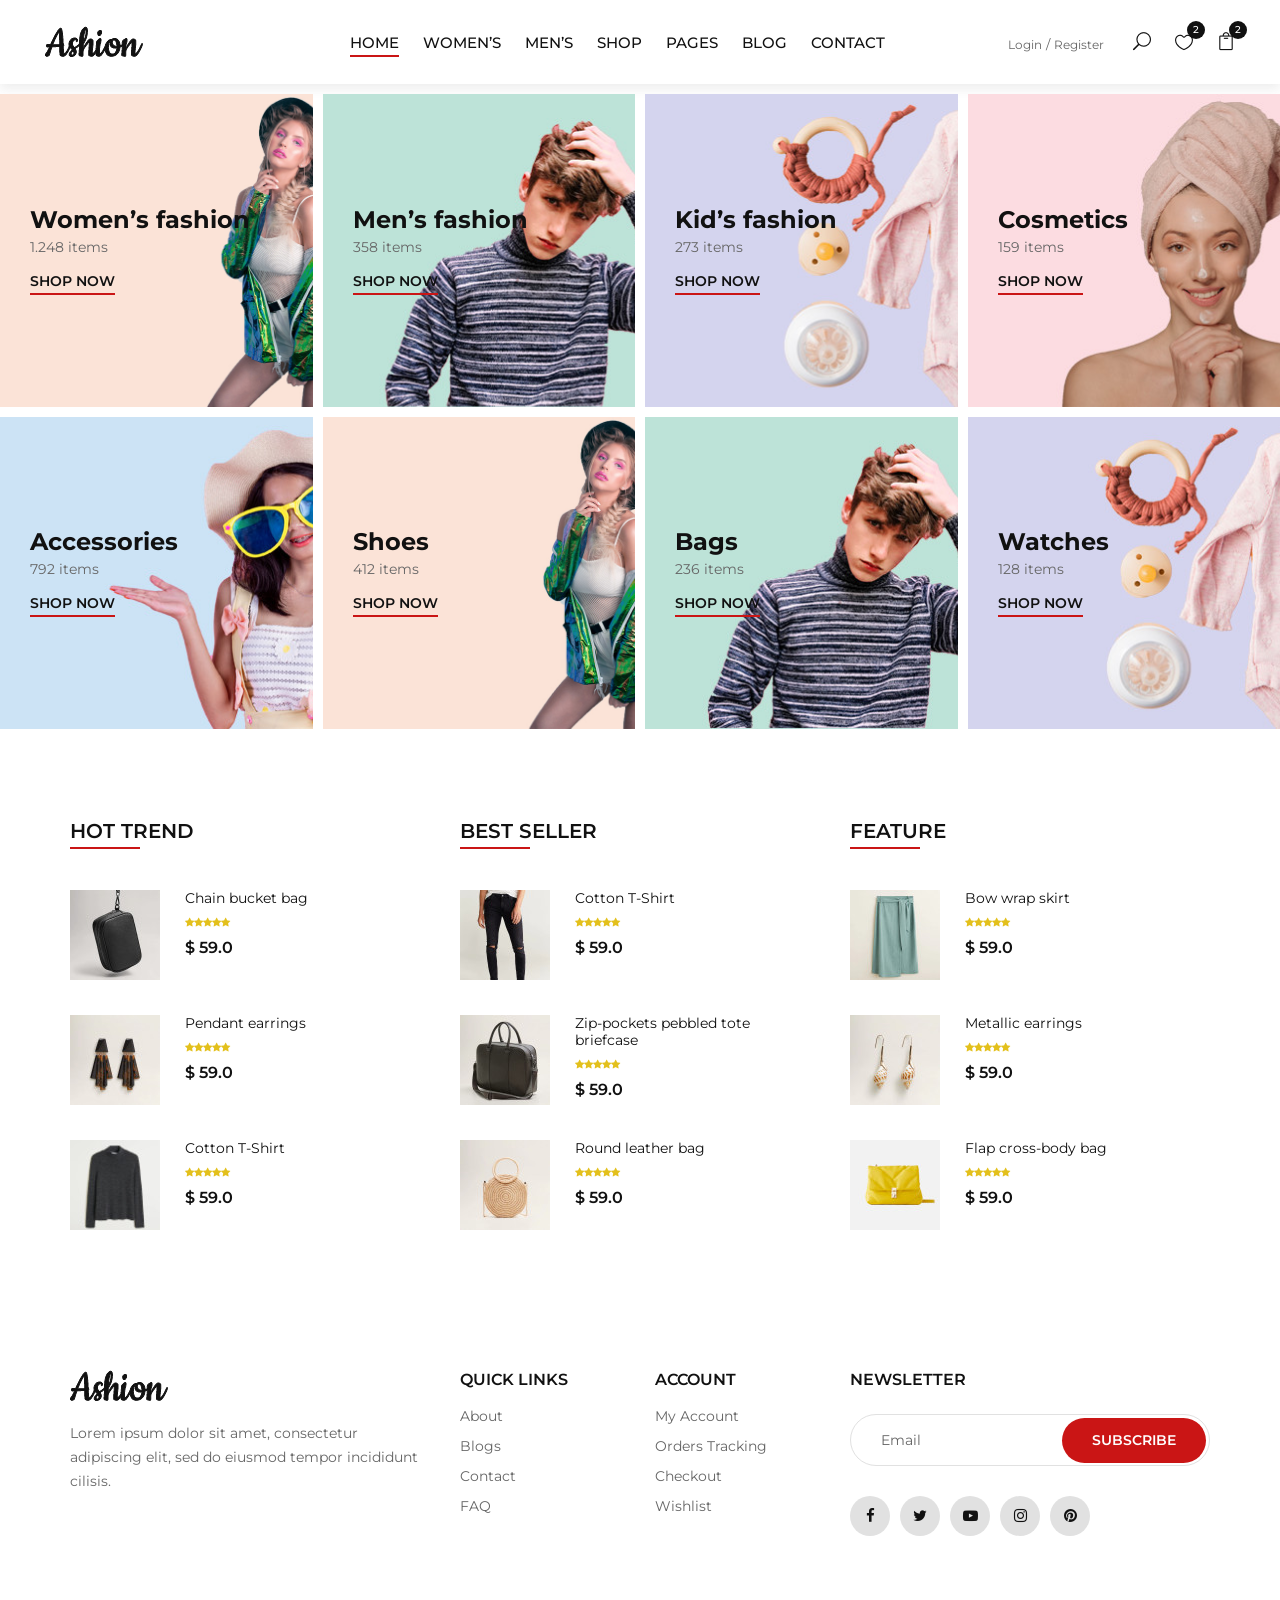
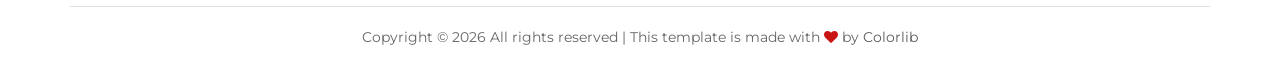
==== commit fa6b0210: "ui-mudança no grid principal" ====
--- a/index.html
+++ b/index.html
@@ -12,7 +12,7 @@
     <!-- Google Font -->
     <link href="https://fonts.googleapis.com/css2?family=Cookie&display=swap" rel="stylesheet">
     <link href="https://fonts.googleapis.com/css2?family=Montserrat:wght@400;500;600;700;800;900&display=swap"
-    rel="stylesheet">
+        rel="stylesheet">
 
     <!-- Css Styles -->
     <link rel="stylesheet" href="css/bootstrap.min.css" type="text/css">
@@ -38,11 +38,11 @@
         <ul class="offcanvas__widget">
             <li><span class="icon_search search-switch"></span></li>
             <li><a href="#"><span class="icon_heart_alt"></span>
-                <div class="tip">2</div>
-            </a></li>
+                    <div class="tip">2</div>
+                </a></li>
             <li><a href="#"><span class="icon_bag_alt"></span>
-                <div class="tip">2</div>
-            </a></li>
+                    <div class="tip">2</div>
+                </a></li>
         </ul>
         <div class="offcanvas__logo">
             <a href="./index.html"><img src="img/logo.png" alt=""></a>
@@ -61,26 +61,71 @@
             <div class="row">
                 <div class="col-xl-3 col-lg-2">
                     <div class="header__logo">
-                        <a href="./index.html"><img src="img/logo.png" alt=""></a>
+                        <a href="./index.html">
+                            <img src="img/logo.png" alt="">
+                        </a>
                     </div>
                 </div>
                 <div class="col-xl-6 col-lg-7">
                     <nav class="header__menu">
                         <ul>
-                            <li class="active"><a href="./index.html">Home</a></li>
-                            <li><a href="#">Women’s</a></li>
-                            <li><a href="#">Men’s</a></li>
-                            <li><a href="./shop.html">Shop</a></li>
-                            <li><a href="#">Pages</a>
+                            <li class="active">
+                                <a href="./index.html">
+                                    Home
+                                </a>
+                            </li>
+                            <li>
+                                <a href="#">
+                                    Women’s
+                                </a>
+                            </li>
+                            <li>
+                                <a href="#">
+                                    Men’s
+                                </a>
+                            </li>
+                            <li>
+                                <a href="./shop.html">
+                                    Shop
+                                </a>
+                            </li>
+                            <li>
+                                <a href="#">
+                                    Pages
+                                </a>
                                 <ul class="dropdown">
-                                    <li><a href="./product-details.html">Product Details</a></li>
-                                    <li><a href="./shop-cart.html">Shop Cart</a></li>
-                                    <li><a href="./checkout.html">Checkout</a></li>
-                                    <li><a href="./blog-details.html">Blog Details</a></li>
+                                    <li>
+                                        <a href="./product-details.html">
+                                            Product Details
+                                        </a>
+                                    </li>
+                                    <li>
+                                        <a href="./shop-cart.html">
+                                            Shop Cart
+                                        </a>
+                                    </li>
+                                    <li>
+                                        <a href="./checkout.html">
+                                            Checkout
+                                        </a>
+                                    </li>
+                                    <li>
+                                        <a href="./blog-details.html">
+                                            Blog Details
+                                        </a>
+                                    </li>
                                 </ul>
                             </li>
-                            <li><a href="./blog.html">Blog</a></li>
-                            <li><a href="./contact.html">Contact</a></li>
+                            <li>
+                                <a href="./blog.html">
+                                    Blog
+                                </a>
+                            </li>
+                            <li>
+                                <a href="./contact.html">
+                                    Contact
+                                </a>
+                            </li>
                         </ul>
                     </nav>
                 </div>
@@ -93,11 +138,11 @@
                         <ul class="header__right__widget">
                             <li><span class="icon_search search-switch"></span></li>
                             <li><a href="#"><span class="icon_heart_alt"></span>
-                                <div class="tip">2</div>
-                            </a></li>
+                                    <div class="tip">2</div>
+                                </a></li>
                             <li><a href="#"><span class="icon_bag_alt"></span>
-                                <div class="tip">2</div>
-                            </a></li>
+                                    <div class="tip">2</div>
+                                </a></li>
                         </ul>
                     </div>
                 </div>
@@ -113,323 +158,348 @@
     <section class="categories">
         <div class="container-fluid">
             <div class="row">
-                <div class="col-lg-6 p-0">
-                    <div class="categories__item categories__large__item set-bg"
-                    data-setbg="img/categories/category-1.jpg">
-                    <div class="categories__text">
-                        <h1>Women’s fashion</h1>
-                        <p>Sitamet, consectetur adipiscing elit, sed do eiusmod tempor incidid-unt labore
-                        edolore magna aliquapendisse ultrices gravida.</p>
-                        <a href="#">Shop now</a>
+                <div class="col-lg-3 col-md-6 col-sm-6 p-0">
+                    <div class="categories__item set-bg" data-setbg="img/categories/category-1.jpg">
+                        <div class="categories__text">
+                            <h4>Women’s fashion</h4>
+                            <p>1.248 items</p>
+                            <a href="#">Shop now</a>
+                        </div>
+                    </div>
+                </div>
+                <div class="col-lg-3 col-md-6 col-sm-6 p-0">
+                    <div class="categories__item set-bg" data-setbg="img/categories/category-2.jpg">
+                        <div class="categories__text">
+                            <h4>Men’s fashion</h4>
+                            <p>358 items</p>
+                            <a href="#">Shop now</a>
+                        </div>
+                    </div>
+                </div>
+                <div class="col-lg-3 col-md-6 col-sm-6 p-0">
+                    <div class="categories__item set-bg" data-setbg="img/categories/category-3.jpg">
+                        <div class="categories__text">
+                            <h4>Kid’s fashion</h4>
+                            <p>273 items</p>
+                            <a href="#">Shop now</a>
+                        </div>
+                    </div>
+                </div>
+                <div class="col-lg-3 col-md-6 col-sm-6 p-0">
+                    <div class="categories__item set-bg" data-setbg="img/categories/category-4.jpg">
+                        <div class="categories__text">
+                            <h4>Cosmetics</h4>
+                            <p>159 items</p>
+                            <a href="#">Shop now</a>
+                        </div>
+                    </div>
+                </div>
+                <div class="col-lg-3 col-md-6 col-sm-6 p-0">
+                    <div class="categories__item set-bg" data-setbg="img/categories/category-5.jpg">
+                        <div class="categories__text">
+                            <h4>Accessories</h4>
+                            <p>792 items</p>
+                            <a href="#">Shop now</a>
+                        </div>
+                    </div>
+                </div>
+                <div class="col-lg-3 col-md-6 col-sm-6 p-0">
+                    <div class="categories__item set-bg" data-setbg="img/categories/category-1.jpg">
+                        <div class="categories__text">
+                            <h4>Shoes</h4>
+                            <p>412 items</p>
+                            <a href="#">Shop now</a>
+                        </div>
+                    </div>
+                </div>
+                <div class="col-lg-3 col-md-6 col-sm-6 p-0">
+                    <div class="categories__item set-bg" data-setbg="img/categories/category-2.jpg">
+                        <div class="categories__text">
+                            <h4>Bags</h4>
+                            <p>236 items</p>
+                            <a href="#">Shop now</a>
+                        </div>
+                    </div>
+                </div>
+                <div class="col-lg-3 col-md-6 col-sm-6 p-0">
+                    <div class="categories__item set-bg" data-setbg="img/categories/category-3.jpg">
+                        <div class="categories__text">
+                            <h4>Watches</h4>
+                            <p>128 items</p>
+                            <a href="#">Shop now</a>
+                        </div>
                     </div>
                 </div>
             </div>
-            <div class="col-lg-6">
-                <div class="row">
-                    <div class="col-lg-6 col-md-6 col-sm-6 p-0">
-                        <div class="categories__item set-bg" data-setbg="img/categories/category-2.jpg">
-                            <div class="categories__text">
-                                <h4>Men’s fashion</h4>
-                                <p>358 items</p>
-                                <a href="#">Shop now</a>
-                            </div>
-                        </div>
-                    </div>
-                    <div class="col-lg-6 col-md-6 col-sm-6 p-0">
-                        <div class="categories__item set-bg" data-setbg="img/categories/category-3.jpg">
-                            <div class="categories__text">
-                                <h4>Kid’s fashion</h4>
-                                <p>273 items</p>
-                                <a href="#">Shop now</a>
-                            </div>
-                        </div>
-                    </div>
-                    <div class="col-lg-6 col-md-6 col-sm-6 p-0">
-                        <div class="categories__item set-bg" data-setbg="img/categories/category-4.jpg">
-                            <div class="categories__text">
-                                <h4>Cosmetics</h4>
-                                <p>159 items</p>
-                                <a href="#">Shop now</a>
-                            </div>
-                        </div>
-                    </div>
-                    <div class="col-lg-6 col-md-6 col-sm-6 p-0">
-                        <div class="categories__item set-bg" data-setbg="img/categories/category-5.jpg">
-                            <div class="categories__text">
-                                <h4>Accessories</h4>
-                                <p>792 items</p>
-                                <a href="#">Shop now</a>
+        </div>
+    </section>
+    <!-- Categories Section End -->
+
+    <!-- Trend Section Begin -->
+    <section class="trend spad">
+        <div class="container">
+            <div class="row">
+                <div class="col-lg-4 col-md-4 col-sm-6">
+                    <div class="trend__content">
+                        <div class="section-title">
+                            <h4>Hot Trend</h4>
+                        </div>
+                        <div class="trend__item">
+                            <div class="trend__item__pic">
+                                <img src="img/trend/ht-1.jpg" alt="">
+                            </div>
+                            <div class="trend__item__text">
+                                <h6>Chain bucket bag</h6>
+                                <div class="rating">
+                                    <i class="fa fa-star"></i>
+                                    <i class="fa fa-star"></i>
+                                    <i class="fa fa-star"></i>
+                                    <i class="fa fa-star"></i>
+                                    <i class="fa fa-star"></i>
+                                </div>
+                                <div class="product__price">$ 59.0</div>
+                            </div>
+                        </div>
+                        <div class="trend__item">
+                            <div class="trend__item__pic">
+                                <img src="img/trend/ht-2.jpg" alt="">
+                            </div>
+                            <div class="trend__item__text">
+                                <h6>Pendant earrings</h6>
+                                <div class="rating">
+                                    <i class="fa fa-star"></i>
+                                    <i class="fa fa-star"></i>
+                                    <i class="fa fa-star"></i>
+                                    <i class="fa fa-star"></i>
+                                    <i class="fa fa-star"></i>
+                                </div>
+                                <div class="product__price">$ 59.0</div>
+                            </div>
+                        </div>
+                        <div class="trend__item">
+                            <div class="trend__item__pic">
+                                <img src="img/trend/ht-3.jpg" alt="">
+                            </div>
+                            <div class="trend__item__text">
+                                <h6>Cotton T-Shirt</h6>
+                                <div class="rating">
+                                    <i class="fa fa-star"></i>
+                                    <i class="fa fa-star"></i>
+                                    <i class="fa fa-star"></i>
+                                    <i class="fa fa-star"></i>
+                                    <i class="fa fa-star"></i>
+                                </div>
+                                <div class="product__price">$ 59.0</div>
+                            </div>
+                        </div>
+                    </div>
+                </div>
+                <div class="col-lg-4 col-md-4 col-sm-6">
+                    <div class="trend__content">
+                        <div class="section-title">
+                            <h4>Best seller</h4>
+                        </div>
+                        <div class="trend__item">
+                            <div class="trend__item__pic">
+                                <img src="img/trend/bs-1.jpg" alt="">
+                            </div>
+                            <div class="trend__item__text">
+                                <h6>Cotton T-Shirt</h6>
+                                <div class="rating">
+                                    <i class="fa fa-star"></i>
+                                    <i class="fa fa-star"></i>
+                                    <i class="fa fa-star"></i>
+                                    <i class="fa fa-star"></i>
+                                    <i class="fa fa-star"></i>
+                                </div>
+                                <div class="product__price">$ 59.0</div>
+                            </div>
+                        </div>
+                        <div class="trend__item">
+                            <div class="trend__item__pic">
+                                <img src="img/trend/bs-2.jpg" alt="">
+                            </div>
+                            <div class="trend__item__text">
+                                <h6>Zip-pockets pebbled tote <br />briefcase</h6>
+                                <div class="rating">
+                                    <i class="fa fa-star"></i>
+                                    <i class="fa fa-star"></i>
+                                    <i class="fa fa-star"></i>
+                                    <i class="fa fa-star"></i>
+                                    <i class="fa fa-star"></i>
+                                </div>
+                                <div class="product__price">$ 59.0</div>
+                            </div>
+                        </div>
+                        <div class="trend__item">
+                            <div class="trend__item__pic">
+                                <img src="img/trend/bs-3.jpg" alt="">
+                            </div>
+                            <div class="trend__item__text">
+                                <h6>Round leather bag</h6>
+                                <div class="rating">
+                                    <i class="fa fa-star"></i>
+                                    <i class="fa fa-star"></i>
+                                    <i class="fa fa-star"></i>
+                                    <i class="fa fa-star"></i>
+                                    <i class="fa fa-star"></i>
+                                </div>
+                                <div class="product__price">$ 59.0</div>
+                            </div>
+                        </div>
+                    </div>
+                </div>
+                <div class="col-lg-4 col-md-4 col-sm-6">
+                    <div class="trend__content">
+                        <div class="section-title">
+                            <h4>Feature</h4>
+                        </div>
+                        <div class="trend__item">
+                            <div class="trend__item__pic">
+                                <img src="img/trend/f-1.jpg" alt="">
+                            </div>
+                            <div class="trend__item__text">
+                                <h6>Bow wrap skirt</h6>
+                                <div class="rating">
+                                    <i class="fa fa-star"></i>
+                                    <i class="fa fa-star"></i>
+                                    <i class="fa fa-star"></i>
+                                    <i class="fa fa-star"></i>
+                                    <i class="fa fa-star"></i>
+                                </div>
+                                <div class="product__price">$ 59.0</div>
+                            </div>
+                        </div>
+                        <div class="trend__item">
+                            <div class="trend__item__pic">
+                                <img src="img/trend/f-2.jpg" alt="">
+                            </div>
+                            <div class="trend__item__text">
+                                <h6>Metallic earrings</h6>
+                                <div class="rating">
+                                    <i class="fa fa-star"></i>
+                                    <i class="fa fa-star"></i>
+                                    <i class="fa fa-star"></i>
+                                    <i class="fa fa-star"></i>
+                                    <i class="fa fa-star"></i>
+                                </div>
+                                <div class="product__price">$ 59.0</div>
+                            </div>
+                        </div>
+                        <div class="trend__item">
+                            <div class="trend__item__pic">
+                                <img src="img/trend/f-3.jpg" alt="">
+                            </div>
+                            <div class="trend__item__text">
+                                <h6>Flap cross-body bag</h6>
+                                <div class="rating">
+                                    <i class="fa fa-star"></i>
+                                    <i class="fa fa-star"></i>
+                                    <i class="fa fa-star"></i>
+                                    <i class="fa fa-star"></i>
+                                    <i class="fa fa-star"></i>
+                                </div>
+                                <div class="product__price">$ 59.0</div>
                             </div>
                         </div>
                     </div>
                 </div>
             </div>
         </div>
+    </section>
+    <!-- Trend Section End -->
+
+    <!-- Footer Section Begin -->
+    <footer class="footer">
+        <div class="container">
+            <div class="row">
+                <div class="col-lg-4 col-md-6 col-sm-7">
+                    <div class="footer__about">
+                        <div class="footer__logo">
+                            <a href="./index.html"><img src="img/logo.png" alt=""></a>
+                        </div>
+                        <p>Lorem ipsum dolor sit amet, consectetur adipiscing elit, sed do eiusmod tempor incididunt
+                            cilisis.</p>
+                    </div>
+                </div>
+                <div class="col-lg-2 col-md-3 col-sm-5">
+                    <div class="footer__widget">
+                        <h6>Quick links</h6>
+                        <ul>
+                            <li><a href="#">About</a></li>
+                            <li><a href="#">Blogs</a></li>
+                            <li><a href="#">Contact</a></li>
+                            <li><a href="#">FAQ</a></li>
+                        </ul>
+                    </div>
+                </div>
+                <div class="col-lg-2 col-md-3 col-sm-4">
+                    <div class="footer__widget">
+                        <h6>Account</h6>
+                        <ul>
+                            <li><a href="#">My Account</a></li>
+                            <li><a href="#">Orders Tracking</a></li>
+                            <li><a href="#">Checkout</a></li>
+                            <li><a href="#">Wishlist</a></li>
+                        </ul>
+                    </div>
+                </div>
+                <div class="col-lg-4 col-md-8 col-sm-8">
+                    <div class="footer__newslatter">
+                        <h6>NEWSLETTER</h6>
+                        <form action="#">
+                            <input type="text" placeholder="Email">
+                            <button type="submit" class="site-btn">Subscribe</button>
+                        </form>
+                        <div class="footer__social">
+                            <a href="#"><i class="fa fa-facebook"></i></a>
+                            <a href="#"><i class="fa fa-twitter"></i></a>
+                            <a href="#"><i class="fa fa-youtube-play"></i></a>
+                            <a href="#"><i class="fa fa-instagram"></i></a>
+                            <a href="#"><i class="fa fa-pinterest"></i></a>
+                        </div>
+                    </div>
+                </div>
+            </div>
+            <div class="row">
+                <div class="col-lg-12">
+                    <!-- Link back to Colorlib can't be removed. Template is licensed under CC BY 3.0. -->
+                    <div class="footer__copyright__text">
+                        <p>Copyright &copy;
+                            <script>document.write(new Date().getFullYear());</script> All rights reserved | This
+                            template is made with <i class="fa fa-heart" aria-hidden="true"></i> by <a
+                                href="https://colorlib.com" target="_blank">Colorlib</a>
+                        </p>
+                    </div>
+                    <!-- Link back to Colorlib can't be removed. Template is licensed under CC BY 3.0. -->
+                </div>
+            </div>
+        </div>
+    </footer>
+    <!-- Footer Section End -->
+
+    <!-- Search Begin -->
+    <div class="search-model">
+        <div class="h-100 d-flex align-items-center justify-content-center">
+            <div class="search-close-switch">+</div>
+            <form class="search-model-form">
+                <input type="text" id="search-input" placeholder="Search here.....">
+            </form>
+        </div>
     </div>
-</section>
-<!-- Categories Section End -->
-
-<!-- Trend Section Begin -->
-<section class="trend spad">
-    <div class="container">
-        <div class="row">
-            <div class="col-lg-4 col-md-4 col-sm-6">
-                <div class="trend__content">
-                    <div class="section-title">
-                        <h4>Hot Trend</h4>
-                    </div>
-                    <div class="trend__item">
-                        <div class="trend__item__pic">
-                            <img src="img/trend/ht-1.jpg" alt="">
-                        </div>
-                        <div class="trend__item__text">
-                            <h6>Chain bucket bag</h6>
-                            <div class="rating">
-                                <i class="fa fa-star"></i>
-                                <i class="fa fa-star"></i>
-                                <i class="fa fa-star"></i>
-                                <i class="fa fa-star"></i>
-                                <i class="fa fa-star"></i>
-                            </div>
-                            <div class="product__price">$ 59.0</div>
-                        </div>
-                    </div>
-                    <div class="trend__item">
-                        <div class="trend__item__pic">
-                            <img src="img/trend/ht-2.jpg" alt="">
-                        </div>
-                        <div class="trend__item__text">
-                            <h6>Pendant earrings</h6>
-                            <div class="rating">
-                                <i class="fa fa-star"></i>
-                                <i class="fa fa-star"></i>
-                                <i class="fa fa-star"></i>
-                                <i class="fa fa-star"></i>
-                                <i class="fa fa-star"></i>
-                            </div>
-                            <div class="product__price">$ 59.0</div>
-                        </div>
-                    </div>
-                    <div class="trend__item">
-                        <div class="trend__item__pic">
-                            <img src="img/trend/ht-3.jpg" alt="">
-                        </div>
-                        <div class="trend__item__text">
-                            <h6>Cotton T-Shirt</h6>
-                            <div class="rating">
-                                <i class="fa fa-star"></i>
-                                <i class="fa fa-star"></i>
-                                <i class="fa fa-star"></i>
-                                <i class="fa fa-star"></i>
-                                <i class="fa fa-star"></i>
-                            </div>
-                            <div class="product__price">$ 59.0</div>
-                        </div>
-                    </div>
-                </div>
-            </div>
-            <div class="col-lg-4 col-md-4 col-sm-6">
-                <div class="trend__content">
-                    <div class="section-title">
-                        <h4>Best seller</h4>
-                    </div>
-                    <div class="trend__item">
-                        <div class="trend__item__pic">
-                            <img src="img/trend/bs-1.jpg" alt="">
-                        </div>
-                        <div class="trend__item__text">
-                            <h6>Cotton T-Shirt</h6>
-                            <div class="rating">
-                                <i class="fa fa-star"></i>
-                                <i class="fa fa-star"></i>
-                                <i class="fa fa-star"></i>
-                                <i class="fa fa-star"></i>
-                                <i class="fa fa-star"></i>
-                            </div>
-                            <div class="product__price">$ 59.0</div>
-                        </div>
-                    </div>
-                    <div class="trend__item">
-                        <div class="trend__item__pic">
-                            <img src="img/trend/bs-2.jpg" alt="">
-                        </div>
-                        <div class="trend__item__text">
-                            <h6>Zip-pockets pebbled tote <br />briefcase</h6>
-                            <div class="rating">
-                                <i class="fa fa-star"></i>
-                                <i class="fa fa-star"></i>
-                                <i class="fa fa-star"></i>
-                                <i class="fa fa-star"></i>
-                                <i class="fa fa-star"></i>
-                            </div>
-                            <div class="product__price">$ 59.0</div>
-                        </div>
-                    </div>
-                    <div class="trend__item">
-                        <div class="trend__item__pic">
-                            <img src="img/trend/bs-3.jpg" alt="">
-                        </div>
-                        <div class="trend__item__text">
-                            <h6>Round leather bag</h6>
-                            <div class="rating">
-                                <i class="fa fa-star"></i>
-                                <i class="fa fa-star"></i>
-                                <i class="fa fa-star"></i>
-                                <i class="fa fa-star"></i>
-                                <i class="fa fa-star"></i>
-                            </div>
-                            <div class="product__price">$ 59.0</div>
-                        </div>
-                    </div>
-                </div>
-            </div>
-            <div class="col-lg-4 col-md-4 col-sm-6">
-                <div class="trend__content">
-                    <div class="section-title">
-                        <h4>Feature</h4>
-                    </div>
-                    <div class="trend__item">
-                        <div class="trend__item__pic">
-                            <img src="img/trend/f-1.jpg" alt="">
-                        </div>
-                        <div class="trend__item__text">
-                            <h6>Bow wrap skirt</h6>
-                            <div class="rating">
-                                <i class="fa fa-star"></i>
-                                <i class="fa fa-star"></i>
-                                <i class="fa fa-star"></i>
-                                <i class="fa fa-star"></i>
-                                <i class="fa fa-star"></i>
-                            </div>
-                            <div class="product__price">$ 59.0</div>
-                        </div>
-                    </div>
-                    <div class="trend__item">
-                        <div class="trend__item__pic">
-                            <img src="img/trend/f-2.jpg" alt="">
-                        </div>
-                        <div class="trend__item__text">
-                            <h6>Metallic earrings</h6>
-                            <div class="rating">
-                                <i class="fa fa-star"></i>
-                                <i class="fa fa-star"></i>
-                                <i class="fa fa-star"></i>
-                                <i class="fa fa-star"></i>
-                                <i class="fa fa-star"></i>
-                            </div>
-                            <div class="product__price">$ 59.0</div>
-                        </div>
-                    </div>
-                    <div class="trend__item">
-                        <div class="trend__item__pic">
-                            <img src="img/trend/f-3.jpg" alt="">
-                        </div>
-                        <div class="trend__item__text">
-                            <h6>Flap cross-body bag</h6>
-                            <div class="rating">
-                                <i class="fa fa-star"></i>
-                                <i class="fa fa-star"></i>
-                                <i class="fa fa-star"></i>
-                                <i class="fa fa-star"></i>
-                                <i class="fa fa-star"></i>
-                            </div>
-                            <div class="product__price">$ 59.0</div>
-                        </div>
-                    </div>
-                </div>
-            </div>
-        </div>
-    </div>
-</section>
-<!-- Trend Section End -->
-
-<!-- Footer Section Begin -->
-<footer class="footer">
-    <div class="container">
-        <div class="row">
-            <div class="col-lg-4 col-md-6 col-sm-7">
-                <div class="footer__about">
-                    <div class="footer__logo">
-                        <a href="./index.html"><img src="img/logo.png" alt=""></a>
-                    </div>
-                    <p>Lorem ipsum dolor sit amet, consectetur adipiscing elit, sed do eiusmod tempor incididunt
-                    cilisis.</p>
-                </div>
-            </div>
-            <div class="col-lg-2 col-md-3 col-sm-5">
-                <div class="footer__widget">
-                    <h6>Quick links</h6>
-                    <ul>
-                        <li><a href="#">About</a></li>
-                        <li><a href="#">Blogs</a></li>
-                        <li><a href="#">Contact</a></li>
-                        <li><a href="#">FAQ</a></li>
-                    </ul>
-                </div>
-            </div>
-            <div class="col-lg-2 col-md-3 col-sm-4">
-                <div class="footer__widget">
-                    <h6>Account</h6>
-                    <ul>
-                        <li><a href="#">My Account</a></li>
-                        <li><a href="#">Orders Tracking</a></li>
-                        <li><a href="#">Checkout</a></li>
-                        <li><a href="#">Wishlist</a></li>
-                    </ul>
-                </div>
-            </div>
-            <div class="col-lg-4 col-md-8 col-sm-8">
-                <div class="footer__newslatter">
-                    <h6>NEWSLETTER</h6>
-                    <form action="#">
-                        <input type="text" placeholder="Email">
-                        <button type="submit" class="site-btn">Subscribe</button>
-                    </form>
-                    <div class="footer__social">
-                        <a href="#"><i class="fa fa-facebook"></i></a>
-                        <a href="#"><i class="fa fa-twitter"></i></a>
-                        <a href="#"><i class="fa fa-youtube-play"></i></a>
-                        <a href="#"><i class="fa fa-instagram"></i></a>
-                        <a href="#"><i class="fa fa-pinterest"></i></a>
-                    </div>
-                </div>
-            </div>
-        </div>
-        <div class="row">
-            <div class="col-lg-12">
-                <!-- Link back to Colorlib can't be removed. Template is licensed under CC BY 3.0. -->
-                <div class="footer__copyright__text">
-                    <p>Copyright &copy; <script>document.write(new Date().getFullYear());</script> All rights reserved | This template is made with <i class="fa fa-heart" aria-hidden="true"></i> by <a href="https://colorlib.com" target="_blank">Colorlib</a></p>
-                </div>
-                <!-- Link back to Colorlib can't be removed. Template is licensed under CC BY 3.0. -->
-            </div>
-        </div>
-    </div>
-</footer>
-<!-- Footer Section End -->
-
-<!-- Search Begin -->
-<div class="search-model">
-    <div class="h-100 d-flex align-items-center justify-content-center">
-        <div class="search-close-switch">+</div>
-        <form class="search-model-form">
-            <input type="text" id="search-input" placeholder="Search here.....">
-        </form>
-    </div>
-</div>
-<!-- Search End -->
-
-<!-- Js Plugins -->
-<script src="js/jquery-3.3.1.min.js"></script>
-<script src="js/bootstrap.min.js"></script>
-<script src="js/jquery.magnific-popup.min.js"></script>
-<script src="js/jquery-ui.min.js"></script>
-<script src="js/mixitup.min.js"></script>
-<script src="js/jquery.countdown.min.js"></script>
-<script src="js/jquery.slicknav.js"></script>
-<script src="js/owl.carousel.min.js"></script>
-<script src="js/jquery.nicescroll.min.js"></script>
-<script src="js/main.js"></script>
+    <!-- Search End -->
+
+    <!-- Js Plugins -->
+    <script src="js/jquery-3.3.1.min.js"></script>
+    <script src="js/bootstrap.min.js"></script>
+    <script src="js/jquery.magnific-popup.min.js"></script>
+    <script src="js/jquery-ui.min.js"></script>
+    <script src="js/mixitup.min.js"></script>
+    <script src="js/jquery.countdown.min.js"></script>
+    <script src="js/jquery.slicknav.js"></script>
+    <script src="js/owl.carousel.min.js"></script>
+    <script src="js/jquery.nicescroll.min.js"></script>
+    <script src="js/main.js"></script>
 </body>
 
 </html>
--- a/css/style.css
+++ b/css/style.css
@@ -1038,7 +1038,7 @@
 }
 
 .categories__item {
-	height: 314px;
+	aspect-ratio: 1 / 1;
 	display: -webkit-box;
 	display: -ms-flexbox;
 	display: flex;
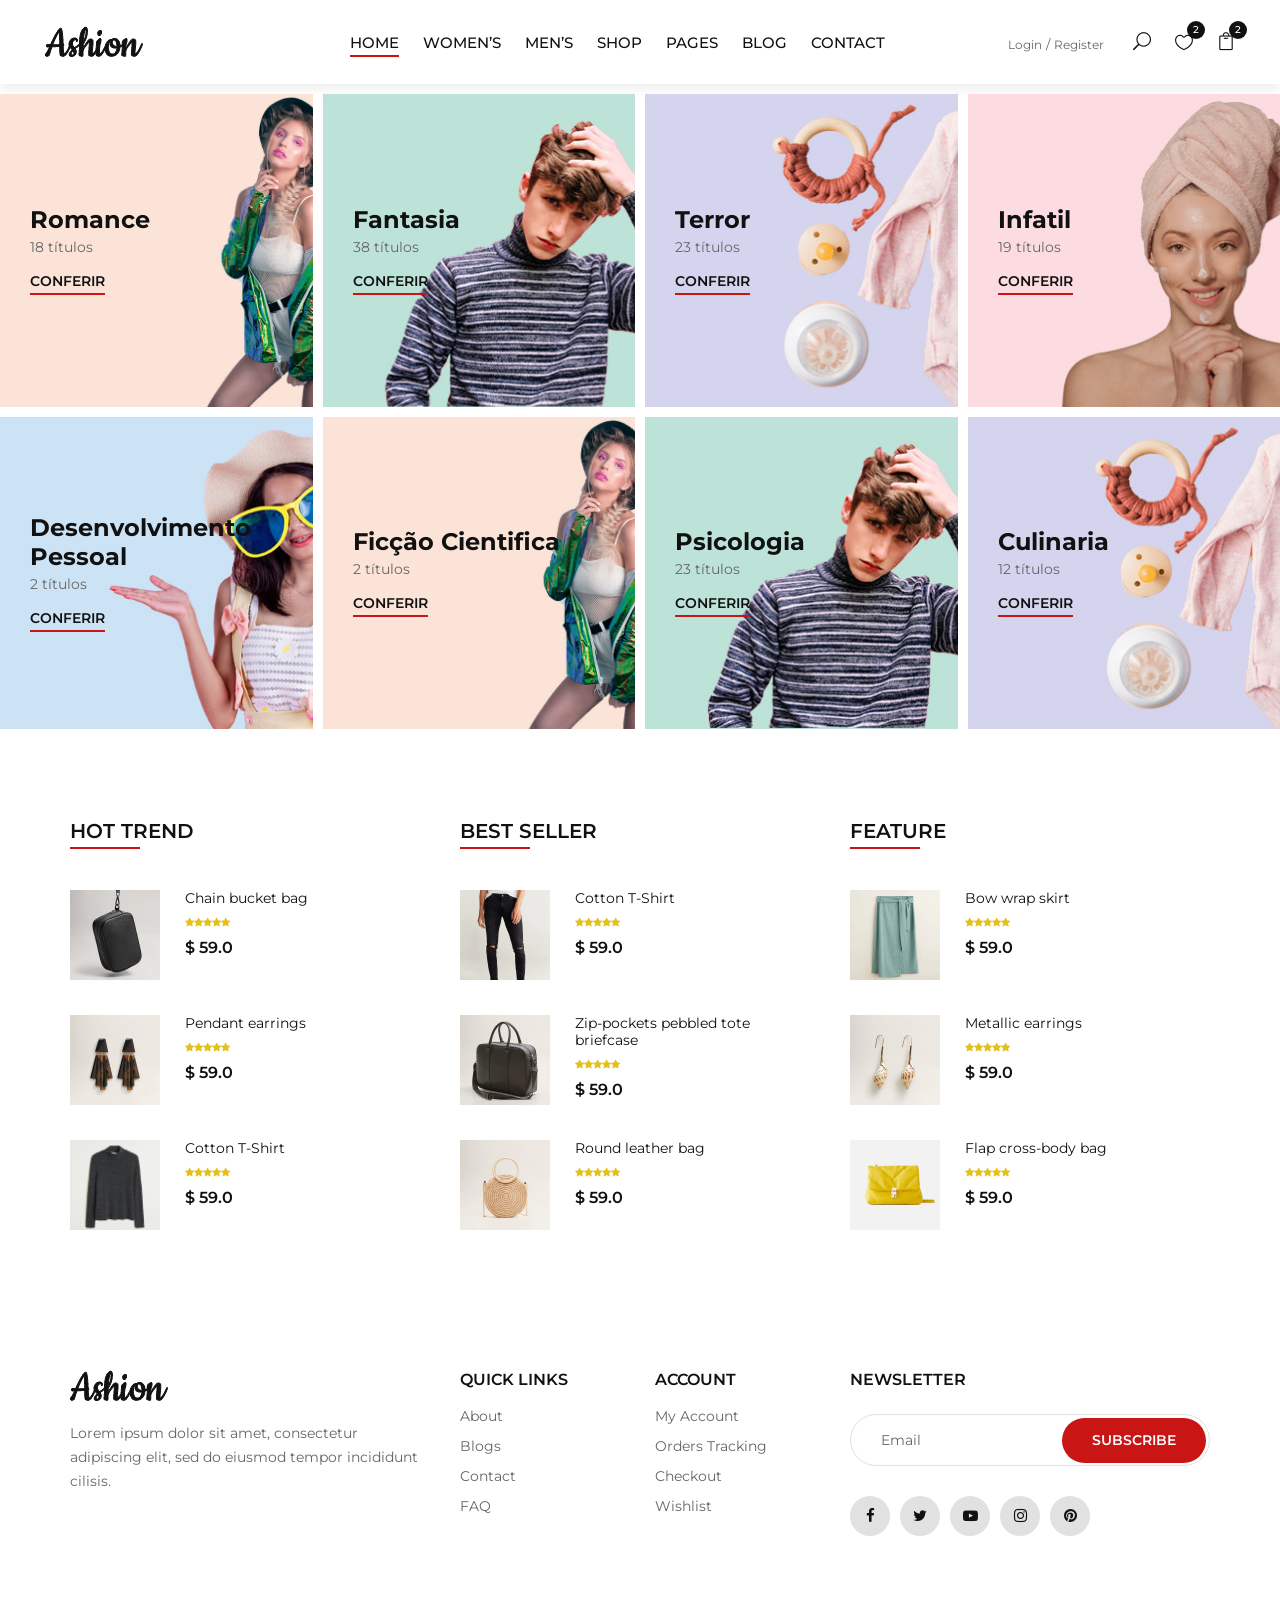
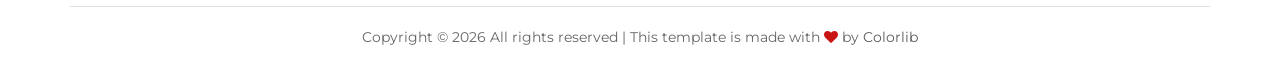
==== commit ed326aaa: "ui-redacao grid principal" ====
--- a/index.html
+++ b/index.html
@@ -161,72 +161,72 @@
                 <div class="col-lg-3 col-md-6 col-sm-6 p-0">
                     <div class="categories__item set-bg" data-setbg="img/categories/category-1.jpg">
                         <div class="categories__text">
-                            <h4>Women’s fashion</h4>
-                            <p>1.248 items</p>
-                            <a href="#">Shop now</a>
+                            <h4>Romance</h4>
+                            <p>18 títulos</p>
+                            <a href="#">Conferir</a>
                         </div>
                     </div>
                 </div>
                 <div class="col-lg-3 col-md-6 col-sm-6 p-0">
                     <div class="categories__item set-bg" data-setbg="img/categories/category-2.jpg">
                         <div class="categories__text">
-                            <h4>Men’s fashion</h4>
-                            <p>358 items</p>
-                            <a href="#">Shop now</a>
+                            <h4>Fantasia</h4>
+                            <p>38 títulos</p>
+                            <a href="#">Conferir</a>
                         </div>
                     </div>
                 </div>
                 <div class="col-lg-3 col-md-6 col-sm-6 p-0">
                     <div class="categories__item set-bg" data-setbg="img/categories/category-3.jpg">
                         <div class="categories__text">
-                            <h4>Kid’s fashion</h4>
-                            <p>273 items</p>
-                            <a href="#">Shop now</a>
+                            <h4>Terror</h4>
+                            <p>23 títulos</p>
+                            <a href="#">Conferir</a>
                         </div>
                     </div>
                 </div>
                 <div class="col-lg-3 col-md-6 col-sm-6 p-0">
                     <div class="categories__item set-bg" data-setbg="img/categories/category-4.jpg">
                         <div class="categories__text">
-                            <h4>Cosmetics</h4>
-                            <p>159 items</p>
-                            <a href="#">Shop now</a>
+                            <h4>Infatil</h4>
+                            <p>19 títulos</p>
+                            <a href="#">Conferir</a>
                         </div>
                     </div>
                 </div>
                 <div class="col-lg-3 col-md-6 col-sm-6 p-0">
                     <div class="categories__item set-bg" data-setbg="img/categories/category-5.jpg">
                         <div class="categories__text">
-                            <h4>Accessories</h4>
-                            <p>792 items</p>
-                            <a href="#">Shop now</a>
+                            <h4>Desenvolvimento Pessoal</h4>
+                            <p>2 títulos</p>
+                            <a href="#">Conferir</a>
                         </div>
                     </div>
                 </div>
                 <div class="col-lg-3 col-md-6 col-sm-6 p-0">
                     <div class="categories__item set-bg" data-setbg="img/categories/category-1.jpg">
                         <div class="categories__text">
-                            <h4>Shoes</h4>
-                            <p>412 items</p>
-                            <a href="#">Shop now</a>
+                            <h4>Ficção Cientifica</h4>
+                            <p>2 títulos</p>
+                            <a href="#">Conferir</a>
                         </div>
                     </div>
                 </div>
                 <div class="col-lg-3 col-md-6 col-sm-6 p-0">
                     <div class="categories__item set-bg" data-setbg="img/categories/category-2.jpg">
                         <div class="categories__text">
-                            <h4>Bags</h4>
-                            <p>236 items</p>
-                            <a href="#">Shop now</a>
+                            <h4>Psicologia</h4>
+                            <p>23 títulos</p>
+                            <a href="#">Conferir</a>
                         </div>
                     </div>
                 </div>
                 <div class="col-lg-3 col-md-6 col-sm-6 p-0">
                     <div class="categories__item set-bg" data-setbg="img/categories/category-3.jpg">
                         <div class="categories__text">
-                            <h4>Watches</h4>
-                            <p>128 items</p>
-                            <a href="#">Shop now</a>
+                            <h4>Culinaria</h4>
+                            <p>12 títulos</p>
+                            <a href="#">Conferir</a>
                         </div>
                     </div>
                 </div>
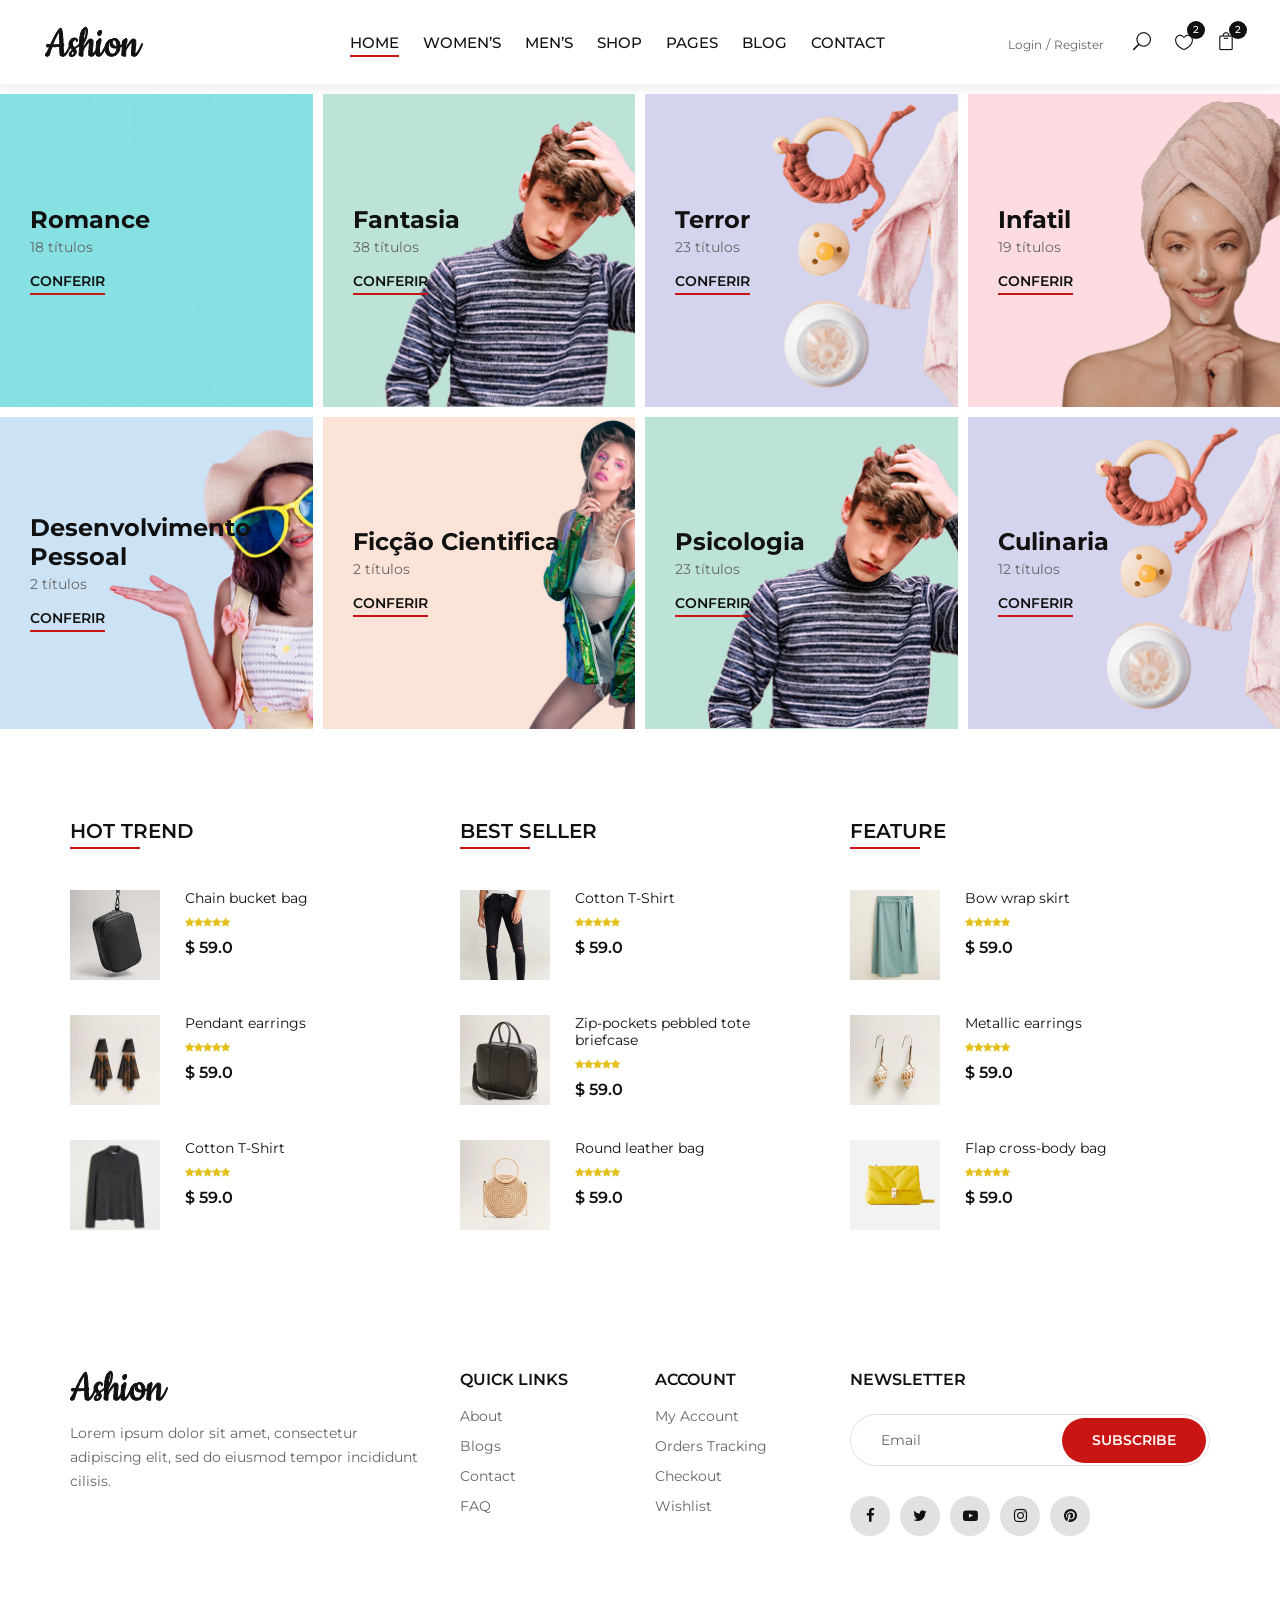
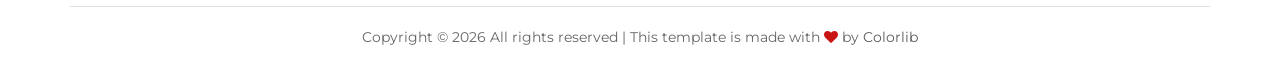
==== commit b79a19f9: "ui-cores de grid" ====
--- a/index.html
+++ b/index.html
@@ -159,7 +159,7 @@
         <div class="container-fluid">
             <div class="row">
                 <div class="col-lg-3 col-md-6 col-sm-6 p-0">
-                    <div class="categories__item set-bg" data-setbg="img/categories/category-1.jpg">
+                    <div class="categories__item set-bg" data-setbg="img/categories/grid1.jpeg">
                         <div class="categories__text">
                             <h4>Romance</h4>
                             <p>18 títulos</p>
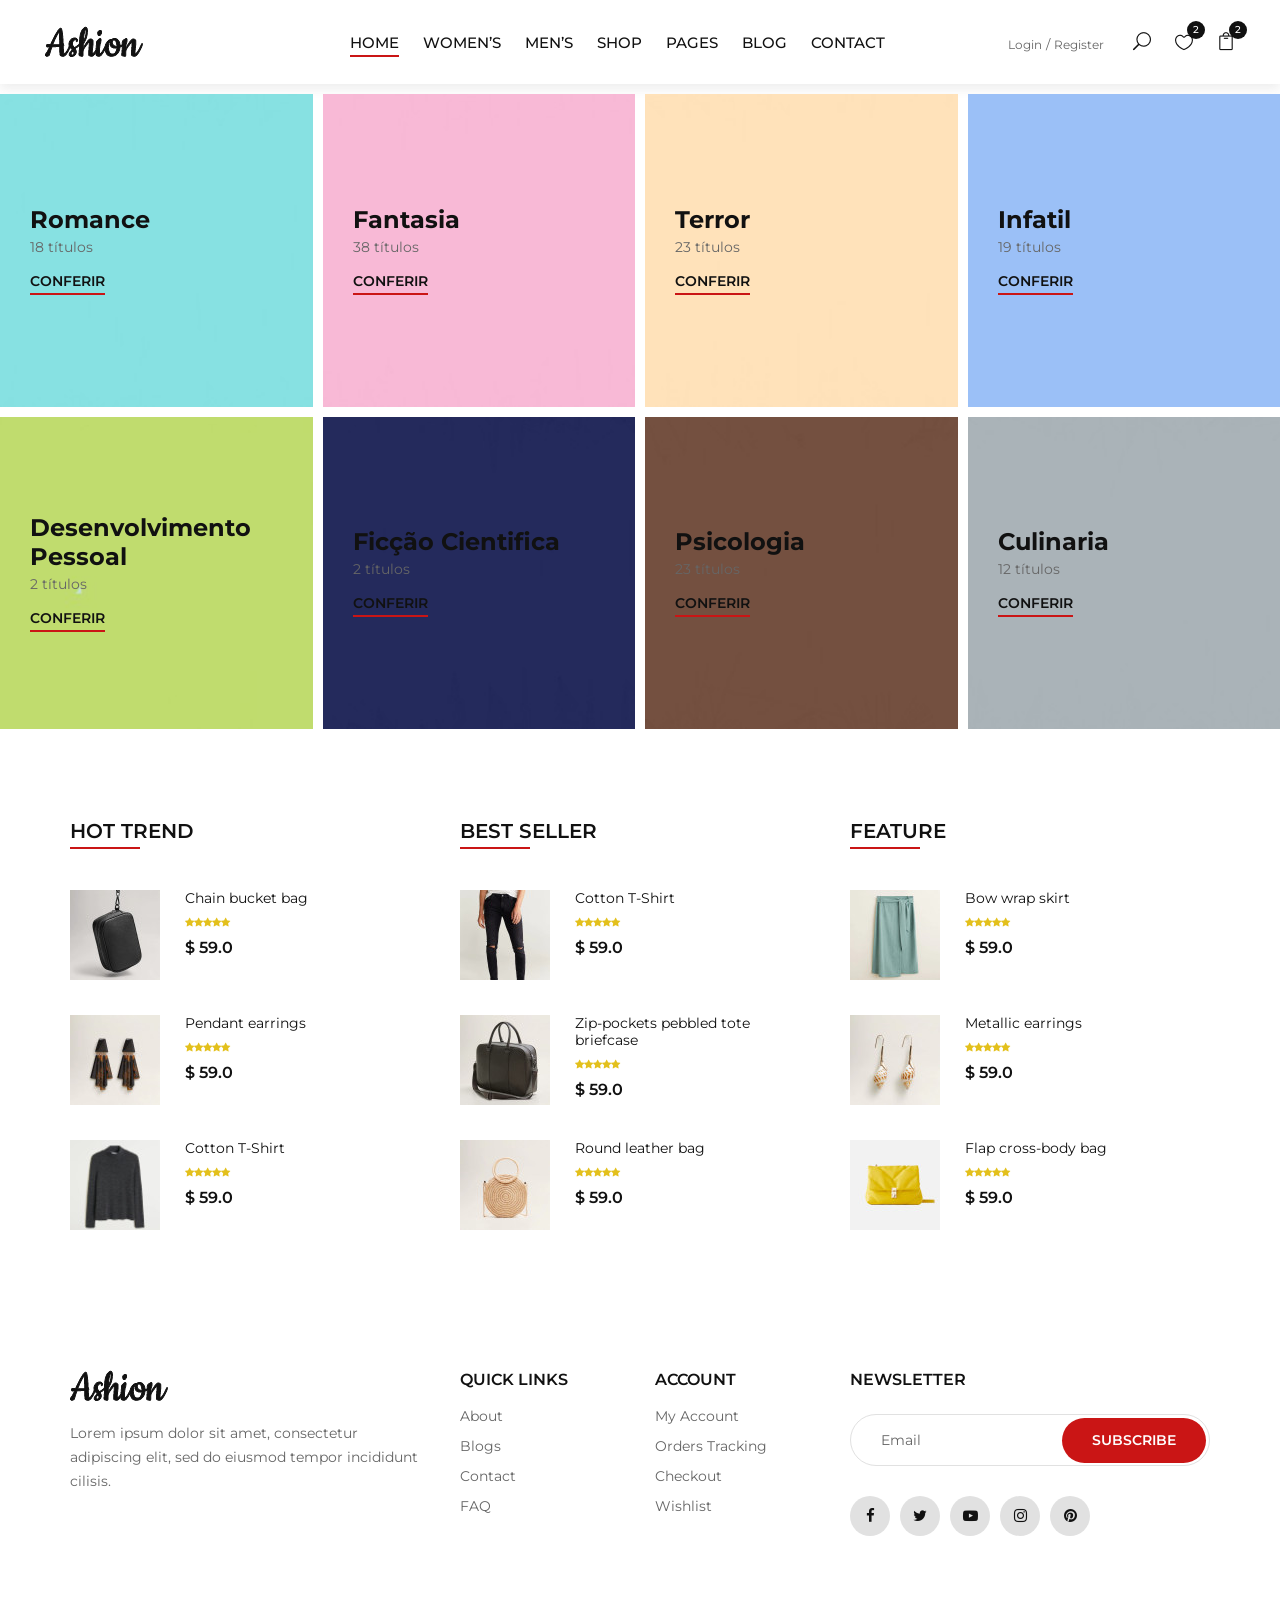
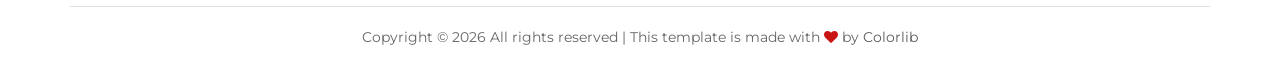
==== commit e081b5e5: "ui-novas imagens grid" ====
--- a/index.html
+++ b/index.html
@@ -168,7 +168,7 @@
                     </div>
                 </div>
                 <div class="col-lg-3 col-md-6 col-sm-6 p-0">
-                    <div class="categories__item set-bg" data-setbg="img/categories/category-2.jpg">
+                    <div class="categories__item set-bg" data-setbg="img/categories/grid2.jpeg">
                         <div class="categories__text">
                             <h4>Fantasia</h4>
                             <p>38 títulos</p>
@@ -177,7 +177,7 @@
                     </div>
                 </div>
                 <div class="col-lg-3 col-md-6 col-sm-6 p-0">
-                    <div class="categories__item set-bg" data-setbg="img/categories/category-3.jpg">
+                    <div class="categories__item set-bg" data-setbg="img/categories/grid3.jpeg">
                         <div class="categories__text">
                             <h4>Terror</h4>
                             <p>23 títulos</p>
@@ -186,7 +186,7 @@
                     </div>
                 </div>
                 <div class="col-lg-3 col-md-6 col-sm-6 p-0">
-                    <div class="categories__item set-bg" data-setbg="img/categories/category-4.jpg">
+                    <div class="categories__item set-bg" data-setbg="img/categories/grid4.jpeg">
                         <div class="categories__text">
                             <h4>Infatil</h4>
                             <p>19 títulos</p>
@@ -195,7 +195,7 @@
                     </div>
                 </div>
                 <div class="col-lg-3 col-md-6 col-sm-6 p-0">
-                    <div class="categories__item set-bg" data-setbg="img/categories/category-5.jpg">
+                    <div class="categories__item set-bg" data-setbg="img/categories/grid5.jpeg">
                         <div class="categories__text">
                             <h4>Desenvolvimento Pessoal</h4>
                             <p>2 títulos</p>
@@ -204,7 +204,7 @@
                     </div>
                 </div>
                 <div class="col-lg-3 col-md-6 col-sm-6 p-0">
-                    <div class="categories__item set-bg" data-setbg="img/categories/category-1.jpg">
+                    <div class="categories__item set-bg" data-setbg="img/categories/grid6.jpeg">
                         <div class="categories__text">
                             <h4>Ficção Cientifica</h4>
                             <p>2 títulos</p>
@@ -213,7 +213,7 @@
                     </div>
                 </div>
                 <div class="col-lg-3 col-md-6 col-sm-6 p-0">
-                    <div class="categories__item set-bg" data-setbg="img/categories/category-2.jpg">
+                    <div class="categories__item set-bg" data-setbg="img/categories/grid7.jpeg">
                         <div class="categories__text">
                             <h4>Psicologia</h4>
                             <p>23 títulos</p>
@@ -222,7 +222,7 @@
                     </div>
                 </div>
                 <div class="col-lg-3 col-md-6 col-sm-6 p-0">
-                    <div class="categories__item set-bg" data-setbg="img/categories/category-3.jpg">
+                    <div class="categories__item set-bg" data-setbg="img/categories/grid8.jpeg">
                         <div class="categories__text">
                             <h4>Culinaria</h4>
                             <p>12 títulos</p>
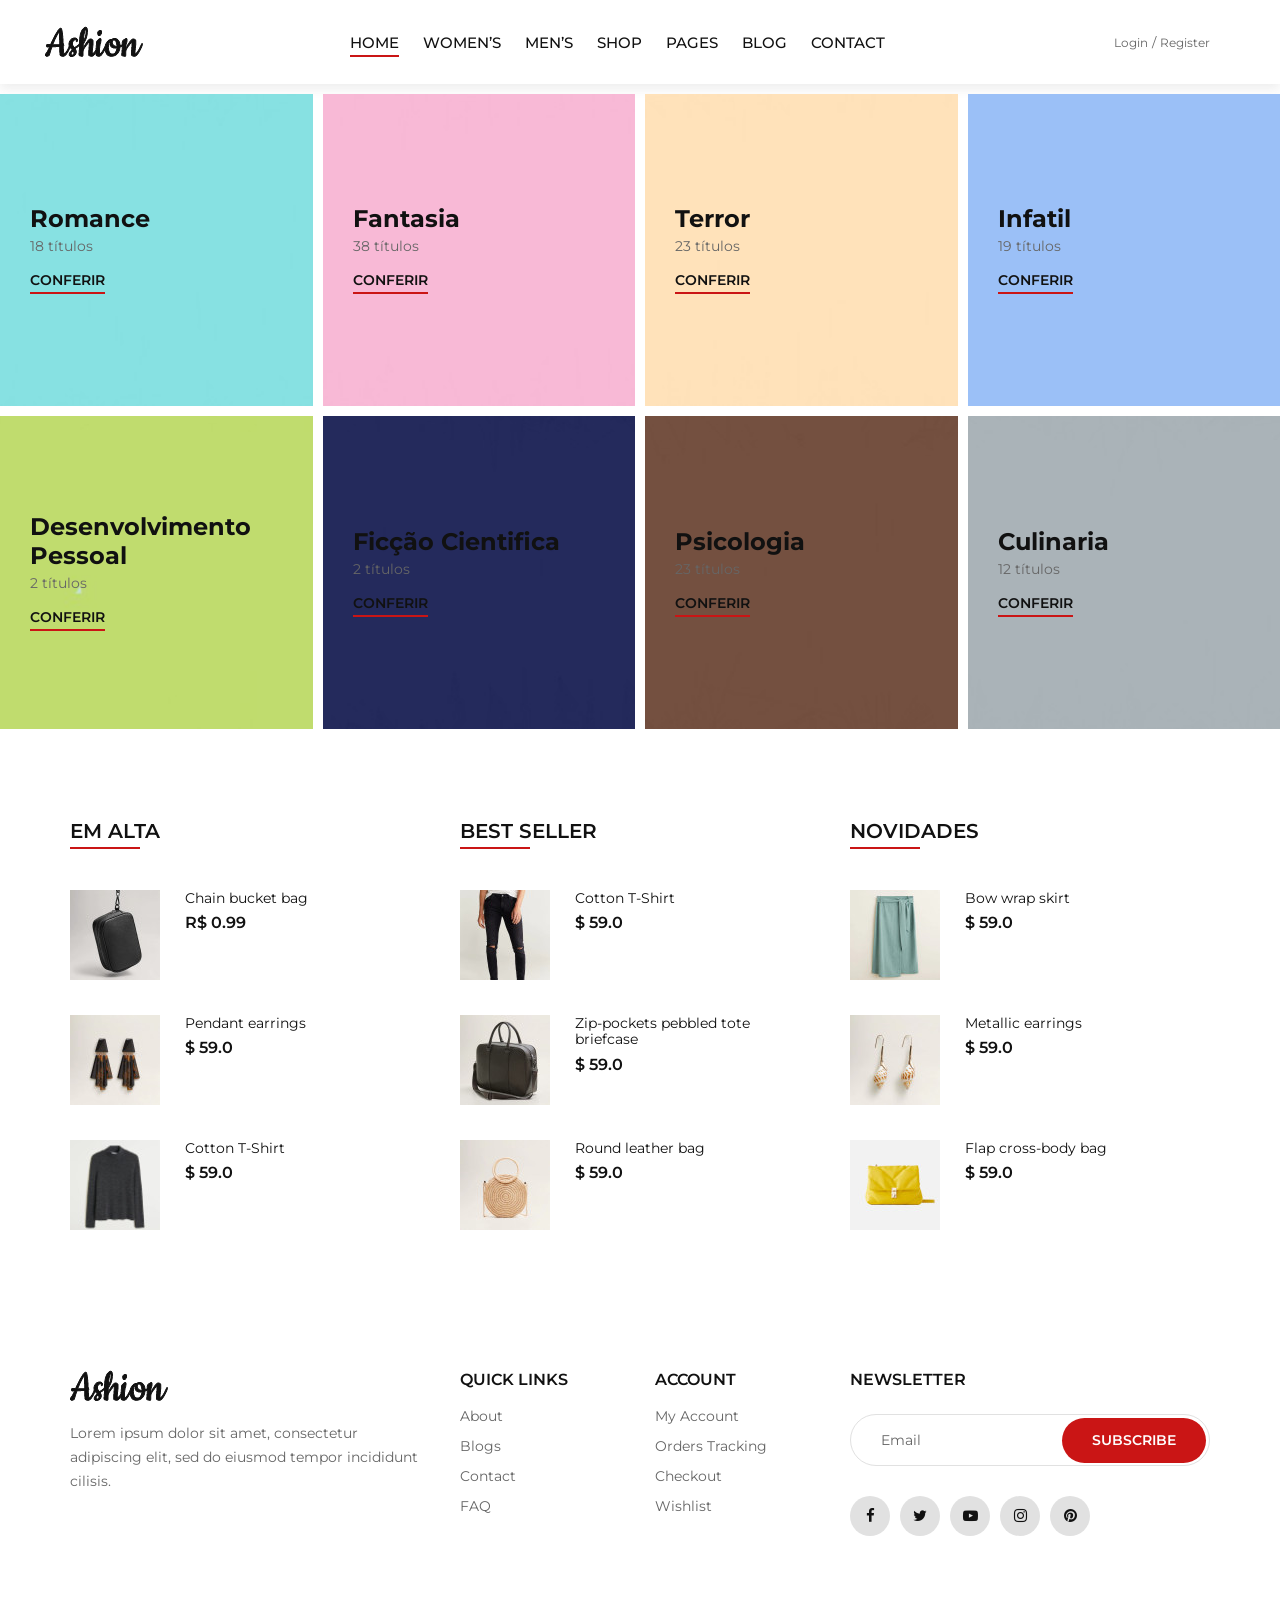
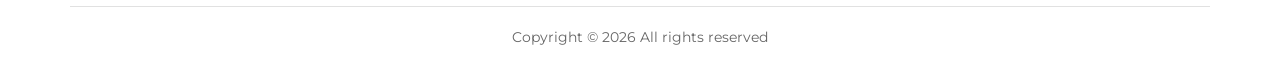
==== commit 142d4739: "ui-limpeza de tela" ====
--- a/index.html
+++ b/index.html
@@ -135,15 +135,6 @@
                             <a href="#">Login</a>
                             <a href="#">Register</a>
                         </div>
-                        <ul class="header__right__widget">
-                            <li><span class="icon_search search-switch"></span></li>
-                            <li><a href="#"><span class="icon_heart_alt"></span>
-                                    <div class="tip">2</div>
-                                </a></li>
-                            <li><a href="#"><span class="icon_bag_alt"></span>
-                                    <div class="tip">2</div>
-                                </a></li>
-                        </ul>
                     </div>
                 </div>
             </div>
@@ -242,7 +233,7 @@
                 <div class="col-lg-4 col-md-4 col-sm-6">
                     <div class="trend__content">
                         <div class="section-title">
-                            <h4>Hot Trend</h4>
+                            <h4>Em alta</h4>
                         </div>
                         <div class="trend__item">
                             <div class="trend__item__pic">
@@ -250,14 +241,8 @@
                             </div>
                             <div class="trend__item__text">
                                 <h6>Chain bucket bag</h6>
-                                <div class="rating">
-                                    <i class="fa fa-star"></i>
-                                    <i class="fa fa-star"></i>
-                                    <i class="fa fa-star"></i>
-                                    <i class="fa fa-star"></i>
-                                    <i class="fa fa-star"></i>
+                                <div class="product__price">R$ 0.99
                                 </div>
-                                <div class="product__price">$ 59.0</div>
                             </div>
                         </div>
                         <div class="trend__item">
@@ -266,13 +251,6 @@
                             </div>
                             <div class="trend__item__text">
                                 <h6>Pendant earrings</h6>
-                                <div class="rating">
-                                    <i class="fa fa-star"></i>
-                                    <i class="fa fa-star"></i>
-                                    <i class="fa fa-star"></i>
-                                    <i class="fa fa-star"></i>
-                                    <i class="fa fa-star"></i>
-                                </div>
                                 <div class="product__price">$ 59.0</div>
                             </div>
                         </div>
@@ -282,13 +260,6 @@
                             </div>
                             <div class="trend__item__text">
                                 <h6>Cotton T-Shirt</h6>
-                                <div class="rating">
-                                    <i class="fa fa-star"></i>
-                                    <i class="fa fa-star"></i>
-                                    <i class="fa fa-star"></i>
-                                    <i class="fa fa-star"></i>
-                                    <i class="fa fa-star"></i>
-                                </div>
                                 <div class="product__price">$ 59.0</div>
                             </div>
                         </div>
@@ -305,13 +276,6 @@
                             </div>
                             <div class="trend__item__text">
                                 <h6>Cotton T-Shirt</h6>
-                                <div class="rating">
-                                    <i class="fa fa-star"></i>
-                                    <i class="fa fa-star"></i>
-                                    <i class="fa fa-star"></i>
-                                    <i class="fa fa-star"></i>
-                                    <i class="fa fa-star"></i>
-                                </div>
                                 <div class="product__price">$ 59.0</div>
                             </div>
                         </div>
@@ -321,13 +285,6 @@
                             </div>
                             <div class="trend__item__text">
                                 <h6>Zip-pockets pebbled tote <br />briefcase</h6>
-                                <div class="rating">
-                                    <i class="fa fa-star"></i>
-                                    <i class="fa fa-star"></i>
-                                    <i class="fa fa-star"></i>
-                                    <i class="fa fa-star"></i>
-                                    <i class="fa fa-star"></i>
-                                </div>
                                 <div class="product__price">$ 59.0</div>
                             </div>
                         </div>
@@ -337,13 +294,6 @@
                             </div>
                             <div class="trend__item__text">
                                 <h6>Round leather bag</h6>
-                                <div class="rating">
-                                    <i class="fa fa-star"></i>
-                                    <i class="fa fa-star"></i>
-                                    <i class="fa fa-star"></i>
-                                    <i class="fa fa-star"></i>
-                                    <i class="fa fa-star"></i>
-                                </div>
                                 <div class="product__price">$ 59.0</div>
                             </div>
                         </div>
@@ -352,7 +302,7 @@
                 <div class="col-lg-4 col-md-4 col-sm-6">
                     <div class="trend__content">
                         <div class="section-title">
-                            <h4>Feature</h4>
+                            <h4>Novidades</h4>
                         </div>
                         <div class="trend__item">
                             <div class="trend__item__pic">
@@ -360,13 +310,6 @@
                             </div>
                             <div class="trend__item__text">
                                 <h6>Bow wrap skirt</h6>
-                                <div class="rating">
-                                    <i class="fa fa-star"></i>
-                                    <i class="fa fa-star"></i>
-                                    <i class="fa fa-star"></i>
-                                    <i class="fa fa-star"></i>
-                                    <i class="fa fa-star"></i>
-                                </div>
                                 <div class="product__price">$ 59.0</div>
                             </div>
                         </div>
@@ -376,13 +319,6 @@
                             </div>
                             <div class="trend__item__text">
                                 <h6>Metallic earrings</h6>
-                                <div class="rating">
-                                    <i class="fa fa-star"></i>
-                                    <i class="fa fa-star"></i>
-                                    <i class="fa fa-star"></i>
-                                    <i class="fa fa-star"></i>
-                                    <i class="fa fa-star"></i>
-                                </div>
                                 <div class="product__price">$ 59.0</div>
                             </div>
                         </div>
@@ -392,13 +328,6 @@
                             </div>
                             <div class="trend__item__text">
                                 <h6>Flap cross-body bag</h6>
-                                <div class="rating">
-                                    <i class="fa fa-star"></i>
-                                    <i class="fa fa-star"></i>
-                                    <i class="fa fa-star"></i>
-                                    <i class="fa fa-star"></i>
-                                    <i class="fa fa-star"></i>
-                                </div>
                                 <div class="product__price">$ 59.0</div>
                             </div>
                         </div>
@@ -466,9 +395,7 @@
                     <!-- Link back to Colorlib can't be removed. Template is licensed under CC BY 3.0. -->
                     <div class="footer__copyright__text">
                         <p>Copyright &copy;
-                            <script>document.write(new Date().getFullYear());</script> All rights reserved | This
-                            template is made with <i class="fa fa-heart" aria-hidden="true"></i> by <a
-                                href="https://colorlib.com" target="_blank">Colorlib</a>
+                            <script>document.write(new Date().getFullYear());</script> All rights reserved
                         </p>
                     </div>
                     <!-- Link back to Colorlib can't be removed. Template is licensed under CC BY 3.0. -->
